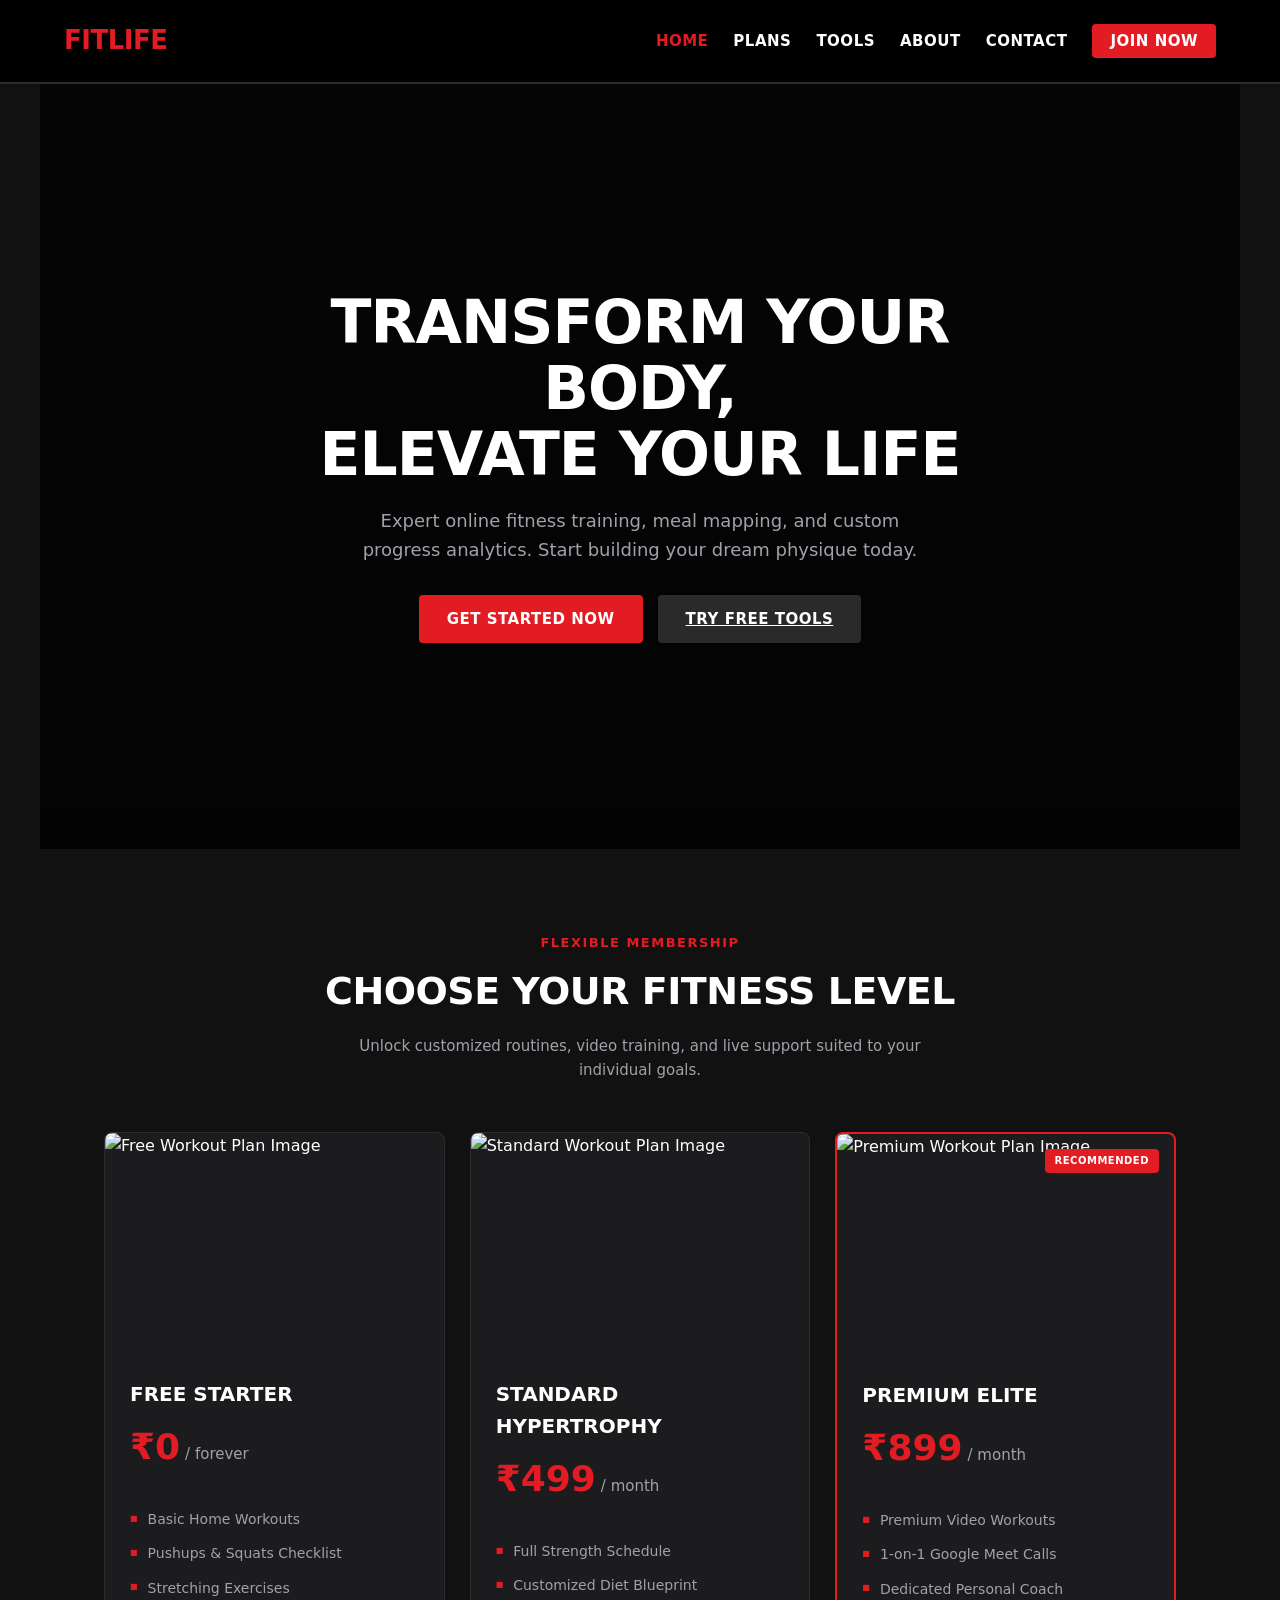
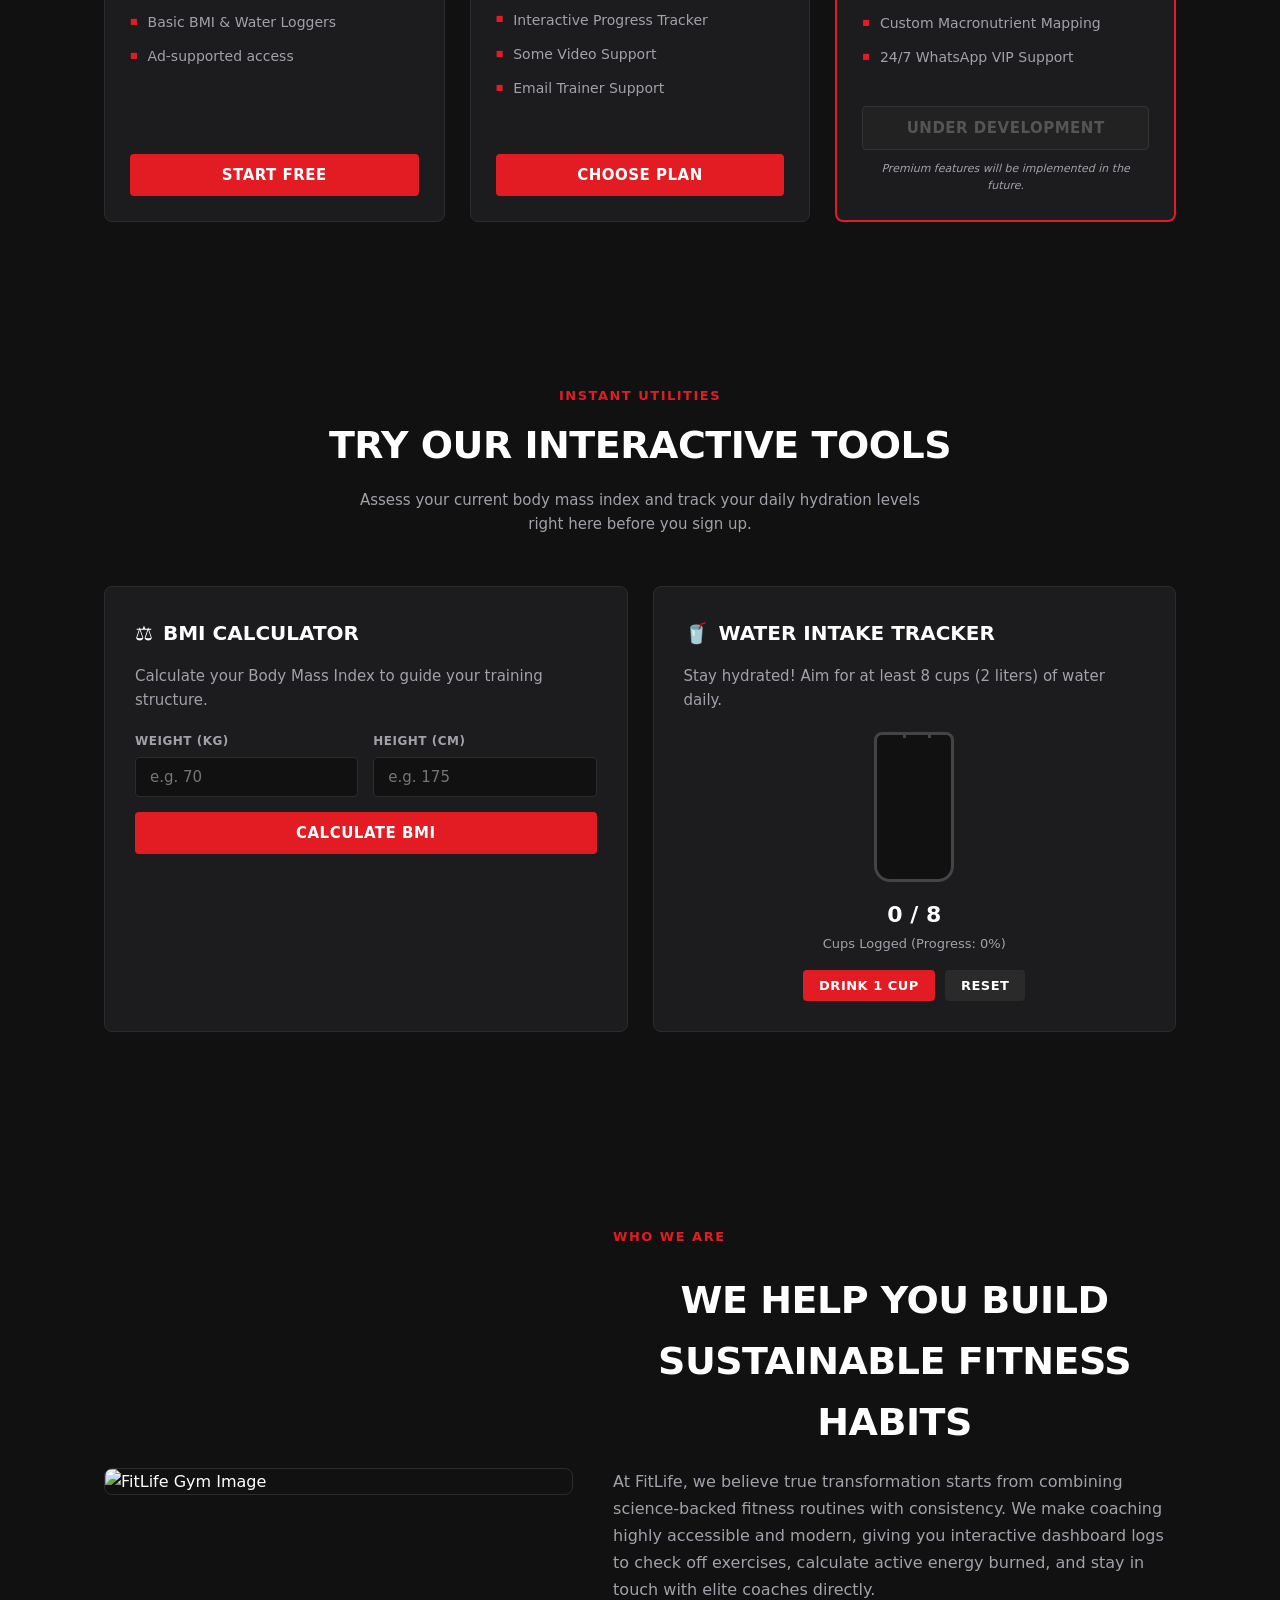
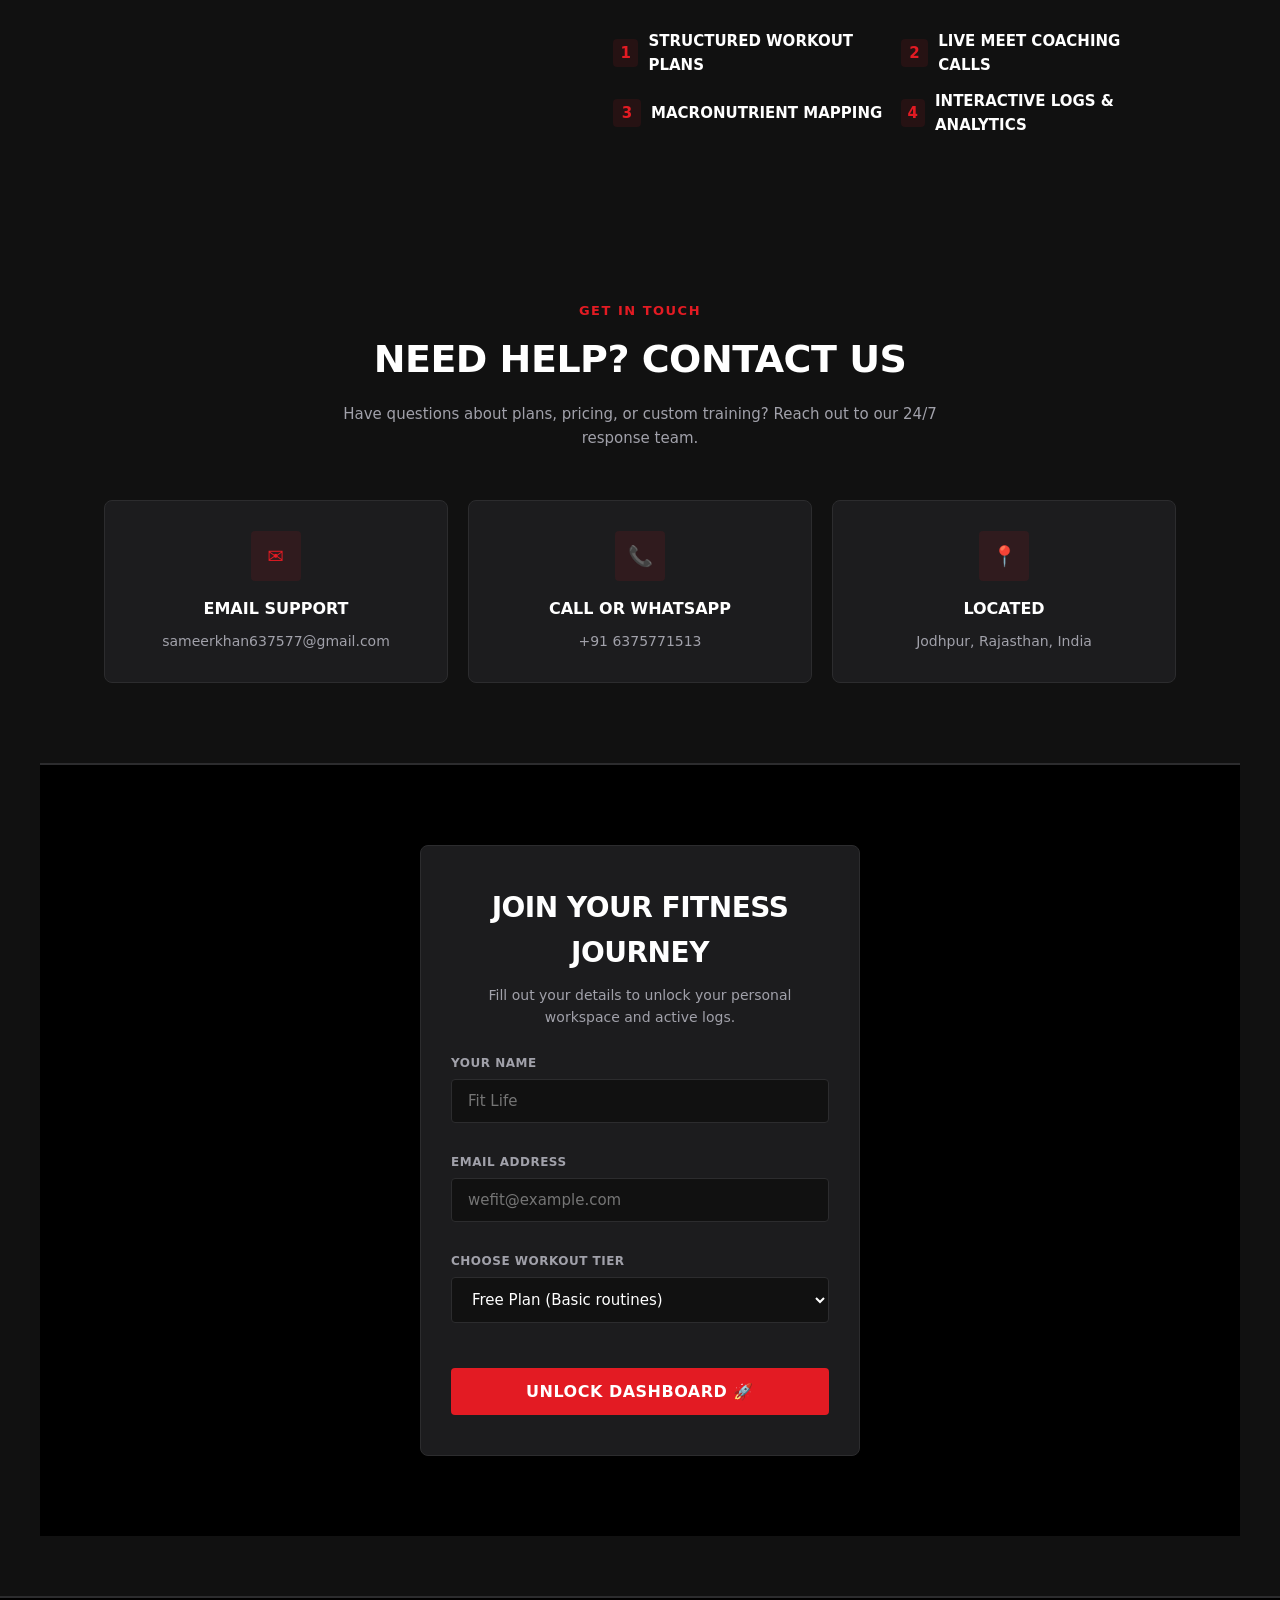
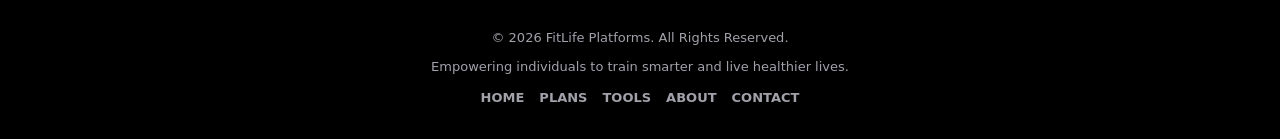
==== index.html @ 39bc78ad "Initial commit of FitLife fitness web app" ====
<!DOCTYPE html>
<html lang="en">
<head>
  <meta charset="UTF-8">
  <meta name="viewport" content="width=device-width, initial-scale=1.0">
  <title>FitLife | Premium Fitness Coaching & Dynamic Dashboard</title>
  <link rel="stylesheet" href="style.css">
</head>
<body>

  <!-- NAVBAR -->
  <nav>
    <div class="logo-area">
      <a href="#" onclick="showSection('home'); return false;" style="text-decoration: none;">
        <h2>FitLife</h2>
      </a>
    </div>
    
    <button class="menu-btn" aria-label="Toggle Navigation Menu">
      <span></span>
      <span></span>
      <span></span>
    </button>

    <ul>
      <li><a href="#home" onclick="showSection('home'); return false;" class="active">Home</a></li>
      <li><a href="#plans" onclick="showSection('plans'); return false;">Plans</a></li>
      <li><a href="#tools" onclick="showSection('tools'); return false;">Tools</a></li>
      <li><a href="#about" onclick="showSection('about'); return false;">About</a></li>
      <li><a href="#contact" onclick="showSection('contact'); return false;">Contact</a></li>
      <li><a href="#formSection" onclick="showSection('formSection'); return false;" class="nav-cta">Join Now</a></li>
    </ul>
  </nav>

  <!-- LANDING SECTIONS CONTAINER -->
  <!-- We wrap these sections in a class so we can easily hide/show them when entering the dashboard -->
  <div class="landing-section" id="home-wrapper">
    <!-- HERO SECTION -->
    <section class="hero" id="home">
      <div class="overlay">
        <h1>Transform Your Body,<br>Elevate Your Life</h1>
        <p>Expert online fitness training, meal mapping, and custom progress analytics. Start building your dream physique today.</p>
        <div style="display: flex; justify-content: center; gap: 15px; flex-wrap: wrap;">
          <button id="startBtn">Get Started Now</button>
          <a href="#tools" onclick="showSection('tools'); return false;" class="btn btn-secondary">Try Free Tools</a>
        </div>
      </div>
    </section>
  </div>

  <div class="landing-section" id="plans-wrapper">
    <!-- PLANS SECTION -->
    <section id="plans">
      <div class="section-header">
        <span class="section-tag">Flexible Membership</span>
        <h2>Choose Your Fitness Level</h2>
        <p class="section-desc">Unlock customized routines, video training, and live support suited to your individual goals.</p>
      </div>

      <div class="cards">
        <!-- FREE PLAN -->
        <div class="card">
          <div class="card-img-wrapper">
            <img src="https://images.unsplash.com/photo-1518611012118-696072aa579a?q=80&w=800&auto=format&fit=crop" alt="Free Workout Plan Image">
          </div>
          <div class="card-content">
            <h3>Free Starter</h3>
            <h1>₹0<span>/ forever</span></h1>
            <ul>
              <li>Basic Home Workouts</li>
              <li>Pushups & Squats Checklist</li>
              <li>Stretching Exercises</li>
              <li>Basic BMI & Water Loggers</li>
              <li>Ad-supported access</li>
            </ul>
            <button onclick="selectPlan('Free')">Start Free</button>
          </div>
        </div>

        <!-- STANDARD PLAN -->
        <div class="card">
          <div class="card-img-wrapper">
            <img src="https://images.unsplash.com/photo-1517838277536-f5f99be501cd?q=80&w=800&auto=format&fit=crop" alt="Standard Workout Plan Image">
          </div>
          <div class="card-content">
            <h3>Standard Hypertrophy</h3>
            <h1>₹499<span>/ month</span></h1>
            <ul>
              <li>Full Strength Schedule</li>
              <li>Customized Diet Blueprint</li>
              <li>Interactive Progress Tracker</li>
              <li>Some Video Support</li>
              <li>Email Trainer Support</li>
            </ul>
            <button onclick="selectPlan('Standard')">Choose Plan</button>
          </div>
        </div>

        <!-- PREMIUM PLAN (RECOMMENDED) -->
        <div class="card premium">
          <div class="card-img-wrapper">
            <img src="https://images.unsplash.com/photo-1517963879433-6ad2b056d712?q=80&w=800&auto=format&fit=crop" alt="Premium Workout Plan Image">
          </div>
          <div class="card-content">
            <h3>Premium Elite</h3>
            <h1>₹899<span>/ month</span></h1>
            <ul>
              <li>Premium Video Workouts</li>
              <li>1-on-1 Google Meet Calls</li>
              <li>Dedicated Personal Coach</li>
              <li>Custom Macronutrient Mapping</li>
              <li>24/7 WhatsApp VIP Support</li>
            </ul>
            <button disabled class="btn-disabled" style="background: #222; color: #666; border: 1px solid #333; cursor: not-allowed; text-transform: uppercase;">Under Development</button>
            <p style="color: var(--text-muted); font-size: 11px; margin-top: 10px; text-align: center; font-style: italic;">Premium features will be implemented in the future.</p>
          </div>
        </div>
      </div>
    </section>
  </div>

  <div class="landing-section" id="tools-wrapper">
    <!-- INTERACTIVE TOOLS SECTION -->
    <section id="tools">
      <div class="section-header">
        <span class="section-tag">Instant Utilities</span>
        <h2>Try Our Interactive Tools</h2>
        <p class="section-desc">Assess your current body mass index and track your daily hydration levels right here before you sign up.</p>
      </div>

      <div class="tools-grid">
        <!-- BMI Calculator -->
        <div class="tool-card">
          <h3><span>⚖️</span> BMI Calculator</h3>
          <p class="section-desc" style="text-align: left; margin: 0 0 20px;">Calculate your Body Mass Index to guide your training structure.</p>
          <div class="input-row">
            <div class="form-group">
              <label for="bmi-weight">Weight (kg)</label>
              <input type="number" id="bmi-weight" placeholder="e.g. 70" min="20" max="300">
            </div>
            <div class="form-group">
              <label for="bmi-height">Height (cm)</label>
              <input type="number" id="bmi-height" placeholder="e.g. 175" min="100" max="250">
            </div>
          </div>
          <button id="calculateBmiBtn" style="width: 100%;">Calculate BMI</button>

          <div class="bmi-result-wrapper" id="bmiResultWrapper">
            <div class="bmi-num" id="bmiNum">--</div>
            <div class="bmi-status" id="bmiStatus">Normal</div>
            <div class="bmi-meter">
              <div class="bmi-progress" id="bmiProgress"></div>
            </div>
            <div class="bmi-tips" id="bmiTips">Keep up the good work! Maintain a healthy lifestyle.</div>
          </div>
        </div>

        <!-- Water Hydration Tracker -->
        <div class="tool-card">
          <h3><span>🥤</span> Water Intake Tracker</h3>
          <p class="section-desc" style="text-align: left; margin: 0 0 20px;">Stay hydrated! Aim for at least 8 cups (2 liters) of water daily.</p>
          
          <div class="water-container">
            <div class="water-bottle-outline">
              <div class="water-level" id="waterLevel">
                <span class="water-bubble"></span>
                <span class="water-bubble"></span>
                <span class="water-bubble"></span>
              </div>
            </div>

            <div class="water-stats">
              <h4 id="waterCount">0 / 8</h4>
              <p>Cups Logged (Progress: <span id="waterProgressPercent">0%</span>)</p>
            </div>

            <div class="water-buttons">
              <button id="addWaterBtn" class="btn-water">Drink 1 Cup</button>
              <button id="resetWaterBtn" class="btn btn-secondary btn-water">Reset</button>
            </div>
          </div>
        </div>
      </div>
    </section>
  </div>

  <div class="landing-section" id="about-wrapper">
    <!-- ABOUT SECTION -->
    <section id="about">
      <div class="about-content">
        <div class="about-img">
          <img src="https://images.unsplash.com/photo-1571019613454-1cb2f99b2d8b?q=80&w=800&auto=format&fit=crop" alt="FitLife Gym Image">
        </div>
        <div class="about-text">
          <span class="section-tag">Who We Are</span>
          <h2>We Help You Build Sustainable Fitness Habits</h2>
          <p>At FitLife, we believe true transformation starts from combining science-backed fitness routines with consistency. We make coaching highly accessible and modern, giving you interactive dashboard logs to check off exercises, calculate active energy burned, and stay in touch with elite coaches directly.</p>
          
          <div class="features-list">
            <div class="feature-item"><span>1</span> Structured Workout Plans</div>
            <div class="feature-item"><span>2</span> Live Meet Coaching Calls</div>
            <div class="feature-item"><span>3</span> Macronutrient Mapping</div>
            <div class="feature-item"><span>4</span> Interactive Logs & Analytics</div>
          </div>
        </div>
      </div>
    </section>
  </div>

  <div class="landing-section" id="contact-wrapper">
    <!-- CONTACT SECTION -->
    <section id="contact">
      <div class="section-header">
        <span class="section-tag">Get in Touch</span>
        <h2>Need Help? Contact Us</h2>
        <p class="section-desc">Have questions about plans, pricing, or custom training? Reach out to our 24/7 response team.</p>
      </div>

      <div class="contact-grid">
        <div class="contact-card">
          <div class="contact-icon">✉️</div>
          <h4>Email Support</h4>
          <p>sameerkhan637577@gmail.com</p>
        </div>
        <div class="contact-card">
          <div class="contact-icon">📞</div>
          <h4>Call or WhatsApp</h4>
          <p>+91 6375771513</p>
        </div>
        <div class="contact-card">
          <div class="contact-icon">📍</div>
          <h4>Located</h4>
          <p>Jodhpur, Rajasthan, India</p>
        </div>
      </div>
    </section>
  </div>

  <!-- ONBOARDING FORM SECTION -->
  <section class="form-section" id="formSection">
    <div class="form-box">
      <h2>Join Your Fitness Journey</h2>
      <p>Fill out your details to unlock your personal workspace and active logs.</p>
      
      <form id="userForm">
        <div class="form-group" style="margin-bottom: 15px;">
          <label for="name">Your Name</label>
          <input type="text" id="name" placeholder="Fit Life" required>
        </div>

        <div class="form-group" style="margin-bottom: 15px;">
          <label for="email">Email Address</label>
          <input type="email" id="email" placeholder="wefit@example.com" required>
        </div>

        <div class="form-group" style="margin-bottom: 25px;">
          <label for="plan">Choose Workout Tier</label>
          <select id="plan">
            <option value="Free">Free Plan (Basic routines)</option>
            <option value="Standard">Standard Plan (Hypertrophy routines)</option>
            <option value="Premium" disabled>Premium Plan (Coming Soon)</option>
          </select>
        </div>

        <button type="submit">Unlock Dashboard 🚀</button>
      </form>
    </div>
  </section>

  <!-- PAYMENT SECTION (Hidden by default) -->
  <section class="payment-section" id="paymentSection" style="display: none;">
    <div class="payment-box">
      <h2>Complete Your Payment</h2>
      <p id="paymentPlanSummary" style="color: var(--text-muted); margin-bottom: 20px; font-weight: 700; text-transform: uppercase; text-align: center;">Standard Plan - ₹499</p>
      
      <!-- Payment Methods Tabs -->
      <div style="display: flex; gap: 10px; margin-bottom: 20px;">
        <button id="payUpiTab" class="btn active" style="flex: 1; font-size: 13px;" onclick="switchPaymentMethod('upi')">UPI ID</button>
        <button id="payQrTab" class="btn btn-secondary" style="flex: 1; font-size: 13px;" onclick="switchPaymentMethod('qr')">QR Code</button>
      </div>

      <!-- UPI Payment View -->
      <div id="paymentUpiView" style="background: #111; padding: 20px; border-radius: 4px; border: 1px solid var(--border-color); text-align: center; margin-bottom: 20px;">
        <p style="font-size: 11px; color: var(--text-muted); margin-bottom: 10px; text-transform: uppercase; font-weight: 700;">Copy UPI ID Below:</p>
        <div style="display: flex; gap: 10px; justify-content: center; align-items: center; background: #000; border: 1px solid var(--border-color); padding: 10px; border-radius: 4px; margin-bottom: 15px; flex-wrap: wrap;">
          <code id="upiIdText" style="font-family: monospace; font-size: 13px; color: var(--primary); font-weight: 700;">sameerkhan637577@okhdfcbank</code>
          <button onclick="copyUpiId()" id="copyUpiBtn" style="padding: 4px 10px; font-size: 11px; margin: 0;">Copy</button>
        </div>
        <p style="font-size: 12px; color: var(--text-muted);">Please make the payment of your selected plan amount to this UPI ID using any UPI App (GPay, PhonePe, Paytm).</p>
      </div>

      <!-- QR Payment View -->
      <div id="paymentQrView" style="display: none; background: #111; padding: 20px; border-radius: 4px; border: 1px solid var(--border-color); text-align: center; margin-bottom: 20px;">
        <div id="qrCodeContainer" style="background: white; padding: 15px; border-radius: 4px; display: inline-block; margin-bottom: 15px;">
          <!-- UPI QR Code uploaded by user -->
          <img src="qr_code.jpg" alt="UPI Payment QR Code" style="width: 180px; height: 180px; display: block; object-fit: contain; margin: 0 auto;">
        </div>
        <p style="font-size: 12px; color: var(--text-muted); margin-bottom: 5px;">Scan this QR using any UPI app (GPay, PhonePe, Paytm) to make the payment.</p>
      </div>

      <!-- Transaction Confirmation Form -->
      <form id="paymentConfirmForm">
        <div class="form-group" style="margin-bottom: 20px;">
          <label for="txnRefId">UPI Transaction Ref ID / UTR</label>
          <input type="text" id="txnRefId" placeholder="Enter 12-digit UPI UTR ID" pattern="[0-9]{12}" title="Please enter a valid 12-digit UPI Transaction Ref ID" required>
        </div>
        
        <button type="submit" style="width: 100%; margin-bottom: 10px;">Verify Payment & Unlock Dashboard</button>
        <button type="button" class="btn btn-secondary" style="width: 100%;" onclick="cancelPayment()">Cancel & Edit Details</button>
      </form>
    </div>
  </section>

  <!-- DASHBOARD SECTION -->
  <section class="dashboard" id="dashboard">
    <div class="dashboard-box">
      <!-- Profile Header -->
      <div class="dashboard-header">
        <div class="user-badge">
          <div class="user-avatar" id="userAvatar">U</div>
          <div class="user-info">
            <h3 id="dashName">Welcome!</h3>
            <p id="dashEmail">user@example.com</p>
          </div>
        </div>
        <div>
          <span class="plan-badge" id="dashPlanBadge">Free Plan</span>
          <button onclick="logoutDashboard();" class="btn btn-secondary" style="padding: 6px 16px; font-size: 13px; margin-left: 10px;">Exit Panel</button>
        </div>
      </div>

      <!-- Tabs Navigation -->
      <div class="dash-tabs">
        <button class="dash-tab active" id="my-plan-tab">My Workout Plan</button>
        <button class="dash-tab" id="calorie-tab">Calorie Estimator</button>
        <button class="dash-tab" id="logs-tab">Profile & Activity Logs</button>
      </div>

      <!-- Tab Content 1: Workout details -->
      <div class="dash-content-section active" id="my-plan-content">
        <div id="planDetails">
          <!-- Dynamically populated by JS -->
        </div>
      </div>

      <!-- Tab Content 2: Calorie calculator -->
      <div class="dash-content-section" id="calorie-content">
        <h3>Calorie Burned Estimator</h3>
        <p class="section-desc" style="text-align: left; margin: 0 0 20px;">Calculate estimated calories burned based on exercise intensity and duration.</p>
        
        <div class="calc-row">
          <div class="form-group">
            <label for="calc-type">Exercise Type</label>
            <select id="calc-type">
              <option value="hiit">HIIT (High-Intensity Interval Training)</option>
              <option value="cardio-run">Running (Moderate pace)</option>
              <option value="cardio-cycle">Cycling (Vigorous pace)</option>
              <option value="strength">Weight Lifting (Heavy hypertrophy)</option>
              <option value="yoga">Yoga Flow (Power vinyasa)</option>
            </select>
          </div>
          <div class="form-group">
            <label for="calc-duration">Duration (Minutes)</label>
            <input type="number" id="calc-duration" placeholder="e.g. 45" min="1" max="300">
          </div>
        </div>
        <button id="calculateBurnBtn" style="margin-bottom: 25px;">Estimate Calorie Burn</button>

        <div class="calorie-result" id="burnResult" style="display: none;">
          <div class="calorie-number" id="caloriesBurnedText">0</div>
          <p style="font-weight: 600; font-size: 18px; color: var(--primary);">Kcal Burned</p>
          <p class="section-desc" style="margin-top: 5px; font-size: 13px;">Burn estimations are calculated using MET benchmarks and average weight coefficients.</p>
        </div>
      </div>

      <!-- Tab Content 3: Stats logs -->
      <div class="dash-content-section" id="logs-content">
        <h3>My Personal Activity Logs</h3>
        <p class="section-desc" style="text-align: left; margin: 0 0 20px;">Review your synced biological and hydration logs recorded during this session.</p>

        <div class="stats-summary">
          <div class="stat-box">
            <span class="stat-title">Last Calculated BMI</span>
            <span class="stat-value" id="logBmi">Not Calculated</span>
          </div>
          <div class="stat-box">
            <span class="stat-title">Daily Hydration Log</span>
            <span class="stat-value" id="logWater">0 / 8 Cups</span>
          </div>
          <div class="stat-box">
            <span class="stat-title">Daily Routine Tracker</span>
            <span class="stat-value" id="logExercises">0 / 4 Completed</span>
          </div>
          <div class="stat-box" id="logPaymentBox" style="display: none;">
            <span class="stat-title">Payment Info</span>
            <span class="stat-value" id="logPayment">N/A</span>
          </div>
        </div>
      </div>

    </div>
  </section>

  <!-- FOOTER -->
  <footer>
    <p>&copy; 2026 FitLife Platforms. All Rights Reserved.</p>
    <p>Empowering individuals to train smarter and live healthier lives.</p>
    <div class="footer-links">
      <a href="#home" onclick="showSection('home'); return false;">Home</a>
      <a href="#plans" onclick="showSection('plans'); return false;">Plans</a>
      <a href="#tools" onclick="showSection('tools'); return false;">Tools</a>
      <a href="#about" onclick="showSection('about'); return false;">About</a>
      <a href="#contact" onclick="showSection('contact'); return false;">Contact</a>
    </div>
  </footer>

  <script src="app.js"></script>
</body>
</html>
---- style.css ----
/* FitLife - Classic Red & Black Gym Brand Theme */

:root {
  --bg-primary: #111111;       /* Classic charcoal body background */
  --bg-secondary: #000000;     /* Pure black for navbar/footer */
  --bg-card: #1c1c1e;          /* Slightly lighter gray for cards */
  --primary: #e31b23;          /* High-performance Gym Red */
  --primary-hover: #b31017;    /* Dark red hover state */
  --text-main: #ffffff;        /* High-contrast white text */
  --text-muted: #a1a1aa;       /* Muted zinc gray */
  --border-color: #2c2c2e;     /* Subtle border line */
  --font-heading: system-ui, -apple-system, BlinkMacSystemFont, "Segoe UI", Roboto, Arial, sans-serif;
  --font-body: system-ui, -apple-system, BlinkMacSystemFont, "Segoe UI", Roboto, Arial, sans-serif;
  --transition: all 0.25s ease;
}

* {
  margin: 0;
  padding: 0;
  box-sizing: border-box;
  font-family: var(--font-body);
}

html {
  scroll-behavior: smooth;
}

body {
  background-color: var(--bg-primary);
  color: var(--text-main);
  overflow-x: hidden;
  line-height: 1.6;
}

/* NAVBAR */
nav {
  display: flex;
  justify-content: space-between;
  align-items: center;
  padding: 20px 5%;
  background: var(--bg-secondary);
  border-bottom: 2px solid var(--border-color);
  position: sticky;
  top: 0;
  z-index: 1000;
  transition: var(--transition);
}

nav.scrolled {
  padding: 15px 5%;
}

nav .logo-area {
  display: flex;
  align-items: center;
}

nav .logo-area h2 {
  font-family: var(--font-heading);
  font-size: 26px;
  font-weight: 800;
  text-transform: uppercase;
  letter-spacing: -0.5px;
  color: var(--primary);
}

nav ul {
  display: flex;
  list-style: none;
  gap: 25px;
  align-items: center;
}

nav ul li a {
  color: var(--text-main);
  text-decoration: none;
  font-size: 15px;
  font-weight: 700;
  text-transform: uppercase;
  letter-spacing: 0.5px;
  transition: var(--transition);
}

nav ul li a:hover,
nav ul li a.active {
  color: var(--primary);
}

.nav-cta {
  background: var(--primary);
  color: var(--text-main) !important;
  padding: 8px 18px !important;
  border-radius: 4px;
}

.nav-cta:hover {
  background: var(--primary-hover);
}

/* HERO SECTION */
.hero {
  position: relative;
  min-height: 85vh;
  display: flex;
  justify-content: center;
  align-items: center;
  text-align: center;
  padding: 60px 20px;
  background: linear-gradient(rgba(0, 0, 0, 0.7), rgba(0, 0, 0, 0.8)),
              url('https://images.unsplash.com/photo-1517836357463-d25dfeac3438?q=80&w=1600&auto=format&fit=crop') no-repeat center center/cover;
}

.overlay {
  max-width: 800px;
  padding: 20px;
}

.hero h1 {
  font-family: var(--font-heading);
  font-size: 60px;
  font-weight: 900;
  line-height: 1.1;
  margin-bottom: 20px;
  text-transform: uppercase;
  letter-spacing: -1px;
}

.hero p {
  margin-bottom: 30px;
  font-size: 18px;
  color: var(--text-muted);
  max-width: 600px;
  margin-left: auto;
  margin-right: auto;
}

/* BUTTONS */
button, .btn {
  display: inline-flex;
  align-items: center;
  justify-content: center;
  gap: 8px;
  padding: 12px 28px;
  border: none;
  border-radius: 4px;
  background: var(--primary);
  color: var(--text-main);
  cursor: pointer;
  font-size: 15px;
  font-weight: 700;
  text-transform: uppercase;
  letter-spacing: 0.5px;
  transition: var(--transition);
}

button:hover, .btn:hover {
  background: var(--primary-hover);
}

.btn-secondary {
  background: #2a2a2a;
  color: var(--text-main);
}

.btn-secondary:hover {
  background: #3a3a3a;
}

/* SECTIONS COMMON */
section {
  padding: 80px 5%;
  max-width: 1200px;
  margin: 0 auto;
}

.section-header {
  text-align: center;
  margin-bottom: 50px;
}

.section-tag {
  color: var(--primary);
  text-transform: uppercase;
  font-weight: 800;
  font-size: 13px;
  letter-spacing: 1.5px;
  margin-bottom: 8px;
  display: inline-block;
}

h2 {
  font-family: var(--font-heading);
  text-align: center;
  font-size: 38px;
  font-weight: 900;
  text-transform: uppercase;
  letter-spacing: -0.5px;
  color: var(--text-main);
}

.section-desc {
  color: var(--text-muted);
  max-width: 600px;
  margin: 12px auto 0;
  font-size: 15px;
}

/* CARDS / PLANS */
.cards {
  display: grid;
  grid-template-columns: repeat(auto-fit, minmax(320px, 1fr));
  gap: 25px;
  align-items: stretch;
  margin-top: 35px;
}

.card {
  background: var(--bg-card);
  border: 1px solid var(--border-color);
  border-radius: 8px;
  overflow: hidden;
  transition: var(--transition);
  display: flex;
  flex-direction: column;
  position: relative;
}

.card:hover {
  border-color: var(--primary);
  transform: translateY(-5px);
}

.card-img-wrapper {
  position: relative;
  height: 220px;
}

.card-img-wrapper::after {
  content: '';
  position: absolute;
  bottom: 0;
  left: 0;
  width: 100%;
  height: 40%;
  background: linear-gradient(to top, var(--bg-card), transparent);
}

.card img {
  width: 100%;
  height: 100%;
  object-fit: cover;
}

.card-content {
  padding: 25px;
  display: flex;
  flex-direction: column;
  flex-grow: 1;
}

.card-content h3 {
  font-family: var(--font-heading);
  font-size: 20px;
  font-weight: 800;
  text-transform: uppercase;
  margin-bottom: 8px;
}

.card-content h1 {
  font-family: var(--font-heading);
  font-size: 36px;
  font-weight: 900;
  color: var(--primary);
  margin-bottom: 20px;
  display: flex;
  align-items: baseline;
}

.card-content h1 span {
  font-size: 15px;
  font-weight: 500;
  color: var(--text-muted);
  margin-left: 5px;
}

.card-content ul {
  list-style: none;
  margin-bottom: 25px;
  flex-grow: 1;
}

.card-content ul li {
  margin: 12px 0;
  color: var(--text-muted);
  font-size: 14px;
  display: flex;
  align-items: center;
  gap: 10px;
}

.card-content ul li::before {
  content: "■";
  color: var(--primary);
  font-size: 8px;
}

.card.premium {
  border: 2px solid var(--primary);
}

.card.premium::before {
  content: 'RECOMMENDED';
  position: absolute;
  top: 15px;
  right: 15px;
  background: var(--primary);
  color: var(--text-main);
  padding: 4px 10px;
  border-radius: 4px;
  font-size: 10px;
  font-weight: 800;
  letter-spacing: 0.5px;
  z-index: 10;
}

.card button {
  width: 100%;
  margin-top: auto;
}

/* INTERACTIVE TOOLS SECTION */
.tools-grid {
  display: grid;
  grid-template-columns: repeat(auto-fit, minmax(360px, 1fr));
  gap: 25px;
  margin-top: 35px;
}

@media (max-width: 480px) {
  .tools-grid {
    grid-template-columns: 1fr;
  }
}

.tool-card {
  background: var(--bg-card);
  border: 1px solid var(--border-color);
  border-radius: 8px;
  padding: 30px;
  transition: var(--transition);
}

.tool-card:hover {
  border-color: #444;
}

.tool-card h3 {
  font-family: var(--font-heading);
  font-size: 20px;
  font-weight: 800;
  text-transform: uppercase;
  margin-bottom: 15px;
  color: var(--text-main);
  display: flex;
  align-items: center;
  gap: 10px;
}

/* BMI Calculator UI */
.input-row {
  display: grid;
  grid-template-columns: 1fr 1fr;
  gap: 15px;
  margin-bottom: 15px;
}

.form-group {
  display: flex;
  flex-direction: column;
  gap: 6px;
}

.form-group label {
  font-size: 12px;
  font-weight: 700;
  color: var(--text-muted);
  text-transform: uppercase;
  letter-spacing: 0.5px;
}

.tool-card input, 
.tool-card select {
  width: 100%;
  padding: 10px 14px;
  background: #111;
  border: 1px solid var(--border-color);
  border-radius: 4px;
  color: var(--text-main);
  font-size: 15px;
  outline: none;
}

.tool-card input:focus, 
.tool-card select:focus {
  border-color: var(--primary);
}

.bmi-result-wrapper {
  margin-top: 20px;
  padding: 15px;
  background: #111;
  border-radius: 4px;
  border: 1px solid var(--border-color);
  display: none;
}

.bmi-num {
  font-size: 32px;
  font-weight: 800;
  font-family: var(--font-heading);
  color: var(--primary);
  text-align: center;
}

.bmi-status {
  text-align: center;
  font-weight: 700;
  font-size: 16px;
  margin: 5px 0 10px;
  text-transform: uppercase;
}

.bmi-status.underweight { color: #38bdf8; }
.bmi-status.normal { color: #4ade80; }
.bmi-status.overweight { color: #facc15; }
.bmi-status.obese { color: #f87171; }

.bmi-meter {
  height: 6px;
  background: #2a2a2a;
  border-radius: 3px;
  position: relative;
  overflow: hidden;
  margin: 12px 0;
}

.bmi-progress {
  height: 100%;
  width: 0%;
  background: var(--primary);
  border-radius: 3px;
  transition: width 0.6s ease;
}

.bmi-tips {
  font-size: 13px;
  color: var(--text-muted);
  text-align: center;
}

/* Water Intake UI */
.water-container {
  display: flex;
  flex-direction: column;
  align-items: center;
  gap: 15px;
  margin-top: 15px;
}

.water-bottle-outline {
  width: 80px;
  height: 150px;
  border: 3px solid #444;
  border-radius: 8px 8px 16px 16px;
  position: relative;
  overflow: hidden;
  background: #111;
}

.water-bottle-outline::before {
  content: '';
  position: absolute;
  top: -10px;
  left: 26px;
  width: 22px;
  height: 10px;
  border: 3px solid #444;
  border-bottom: none;
  border-radius: 3px 3px 0 0;
}

.water-level {
  position: absolute;
  bottom: 0;
  left: 0;
  width: 100%;
  height: 0%;
  background: #0284c7; /* Solid sport blue */
  transition: height 0.4s ease;
}

.water-stats {
  text-align: center;
}

.water-stats h4 {
  font-size: 22px;
  font-weight: 800;
  margin-bottom: 2px;
}

.water-stats p {
  color: var(--text-muted);
  font-size: 13px;
}

.water-buttons {
  display: flex;
  gap: 10px;
}

.btn-water {
  padding: 8px 16px;
  font-size: 13px;
}

/* ABOUT SECTION */
.about-content {
  display: grid;
  grid-template-columns: 1fr 1.2fr;
  gap: 40px;
  align-items: center;
  margin-top: 35px;
}

@media (max-width: 768px) {
  .about-content {
    grid-template-columns: 1fr;
  }
}

.about-img {
  border-radius: 8px;
  overflow: hidden;
  border: 1px solid var(--border-color);
}

.about-img img {
  width: 100%;
  height: 100%;
  object-fit: cover;
  display: block;
}

.about-text {
  display: flex;
  flex-direction: column;
  gap: 15px;
}

.about-text p {
  color: var(--text-muted);
  font-size: 16px;
  line-height: 1.7;
}

.features-list {
  display: grid;
  grid-template-columns: 1fr 1fr;
  gap: 12px;
  margin-top: 10px;
}

.feature-item {
  display: flex;
  align-items: center;
  gap: 10px;
  font-size: 15px;
  font-weight: 700;
  text-transform: uppercase;
}

.feature-item span {
  display: flex;
  align-items: center;
  justify-content: center;
  background: rgba(227, 27, 35, 0.1);
  color: var(--primary);
  width: 28px;
  height: 28px;
  border-radius: 4px;
  font-weight: 800;
}

/* FORM / ONBOARDING */
.form-section {
  display: flex;
  justify-content: center;
  align-items: center;
  background: var(--bg-secondary);
  padding: 80px 20px;
  border-top: 2px solid var(--border-color);
}

.form-box {
  width: 100%;
  max-width: 440px;
  background: var(--bg-card);
  border: 1px solid var(--border-color);
  padding: 40px 30px;
  border-radius: 8px;
}

.form-box h2 {
  font-size: 28px;
  margin-bottom: 8px;
}

.form-box p {
  text-align: center;
  color: var(--text-muted);
  margin-bottom: 25px;
  font-size: 14px;
}

.form-box input,
.form-box select {
  width: 100%;
  padding: 12px 16px;
  margin-bottom: 15px;
  background: #111;
  border: 1px solid var(--border-color);
  border-radius: 4px;
  color: var(--text-main);
  font-size: 15px;
  outline: none;
}

.form-box input:focus,
.form-box select:focus {
  border-color: var(--primary);
}

.form-box button {
  width: 100%;
  padding: 14px;
  font-size: 16px;
  margin-top: 5px;
}

/* DASHBOARD */
.dashboard {
  background: var(--bg-primary);
  border-top: 2px solid var(--border-color);
  display: none;
  padding: 60px 5%;
}

.dashboard-box {
  max-width: 850px;
  margin: auto;
  background: var(--bg-card);
  border: 1px solid var(--border-color);
  padding: 35px;
  border-radius: 8px;
}

.dashboard-header {
  display: flex;
  justify-content: space-between;
  align-items: center;
  border-bottom: 1px solid var(--border-color);
  padding-bottom: 20px;
  margin-bottom: 25px;
  flex-wrap: wrap;
  gap: 15px;
}

.user-badge {
  display: flex;
  align-items: center;
  gap: 12px;
}

.user-avatar {
  width: 50px;
  height: 50px;
  background: var(--primary);
  border-radius: 4px;
  display: flex;
  align-items: center;
  justify-content: center;
  color: var(--text-main);
  font-size: 22px;
  font-weight: 800;
}

.user-info h3 {
  font-family: var(--font-heading);
  font-size: 18px;
  text-transform: uppercase;
}

.user-info p {
  color: var(--text-muted);
  font-size: 13px;
}

.plan-badge {
  padding: 4px 12px;
  border-radius: 4px;
  font-size: 12px;
  font-weight: 800;
  text-transform: uppercase;
  background: rgba(227, 27, 35, 0.1);
  color: var(--primary);
  border: 1px solid var(--primary);
}

/* Dashboard Tabs */
.dash-tabs {
  display: flex;
  gap: 5px;
  margin-bottom: 20px;
  border-bottom: 1px solid var(--border-color);
  padding-bottom: 10px;
  overflow-x: auto;
}

.dash-tab {
  background: transparent;
  color: var(--text-muted);
  border: none;
  box-shadow: none;
  font-size: 14px;
  padding: 8px 16px;
  border-radius: 4px;
  font-weight: 700;
  text-transform: uppercase;
  letter-spacing: 0.5px;
}

.dash-tab.active {
  background: var(--primary);
  color: var(--text-main);
}

.dash-tab:hover {
  transform: none;
  color: var(--text-main);
  box-shadow: none;
}

.dash-content-section {
  display: none;
}

.dash-content-section.active {
  display: block;
}

/* Tab 1: Workout details */
#planDetails h3 {
  font-family: var(--font-heading);
  font-size: 20px;
  text-transform: uppercase;
  margin-bottom: 15px;
}

.workout-progress-wrapper {
  margin-bottom: 20px;
}

.progress-label {
  display: flex;
  justify-content: space-between;
  font-size: 13px;
  margin-bottom: 6px;
  font-weight: 700;
  text-transform: uppercase;
}

.progress-bar-bg {
  height: 6px;
  background: #2a2a2a;
  border-radius: 3px;
  overflow: hidden;
}

.progress-bar-fill {
  height: 100%;
  width: 0%;
  background: var(--primary);
  transition: width 0.3s ease;
}

.exercise-list {
  display: flex;
  flex-direction: column;
  gap: 10px;
}

.exercise-item {
  display: flex;
  align-items: center;
  gap: 12px;
  background: #111;
  border: 1px solid var(--border-color);
  padding: 12px 16px;
  border-radius: 4px;
  cursor: pointer;
  transition: var(--transition);
}

.exercise-item:hover {
  border-color: var(--primary);
}

.exercise-item input[type="checkbox"] {
  width: 18px;
  height: 18px;
  border-radius: 2px;
  border: 2px solid #444;
  appearance: none;
  outline: none;
  cursor: pointer;
  position: relative;
  background: #111;
}

.exercise-item input[type="checkbox"]:checked {
  background: var(--primary);
  border-color: var(--primary);
}

.exercise-item input[type="checkbox"]:checked::after {
  content: '✓';
  position: absolute;
  top: 50%;
  left: 50%;
  transform: translate(-50%, -50%);
  color: var(--text-main);
  font-size: 11px;
  font-weight: 900;
}

.exercise-item.completed {
  opacity: 0.5;
}

.exercise-item.completed .exercise-title {
  text-decoration: line-through;
  color: var(--text-muted);
}

.exercise-info {
  display: flex;
  flex-direction: column;
}

.exercise-title {
  font-weight: 700;
  font-size: 15px;
}

.exercise-meta {
  font-size: 12px;
  color: var(--text-muted);
}

/* Video customization */
.video-wrapper {
  margin: 20px 0;
  border-radius: 6px;
  overflow: hidden;
  border: 1px solid var(--border-color);
}

video {
  width: 100%;
  display: block;
}

/* Tab 2: Calorie Burner */
.calc-row {
  display: grid;
  grid-template-columns: 1fr 1fr;
  gap: 15px;
  margin-bottom: 20px;
}

@media (max-width: 480px) {
  .calc-row {
    grid-template-columns: 1fr;
  }
}

.calorie-result {
  background: #111;
  border: 1px solid var(--border-color);
  padding: 20px;
  border-radius: 4px;
  text-align: center;
}

.calorie-number {
  font-size: 42px;
  font-weight: 900;
  font-family: var(--font-heading);
  color: var(--primary);
  line-height: 1;
  margin-bottom: 5px;
}

/* Tab 3: Logs */
.stats-summary {
  display: grid;
  grid-template-columns: repeat(auto-fit, minmax(200px, 1fr));
  gap: 15px;
}

.stat-box {
  background: #111;
  border: 1px solid var(--border-color);
  padding: 18px;
  border-radius: 4px;
  display: flex;
  flex-direction: column;
  gap: 3px;
}

.stat-title {
  font-size: 11px;
  font-weight: 700;
  color: var(--text-muted);
  text-transform: uppercase;
  letter-spacing: 0.5px;
}

.stat-value {
  font-size: 24px;
  font-weight: 900;
  font-family: var(--font-heading);
  color: var(--primary);
}

/* CONTACT SECTION */
.contact-grid {
  display: grid;
  grid-template-columns: repeat(auto-fit, minmax(240px, 1fr));
  gap: 20px;
  margin-top: 35px;
}

.contact-card {
  background: var(--bg-card);
  border: 1px solid var(--border-color);
  padding: 30px 20px;
  border-radius: 8px;
  text-align: center;
  transition: var(--transition);
}

.contact-card:hover {
  border-color: var(--primary);
}

.contact-icon {
  width: 50px;
  height: 50px;
  background: rgba(227, 27, 35, 0.1);
  border-radius: 4px;
  display: flex;
  align-items: center;
  justify-content: center;
  color: var(--primary);
  font-size: 20px;
  margin: 0 auto 15px;
}

.contact-card h4 {
  font-family: var(--font-heading);
  font-size: 16px;
  font-weight: 800;
  text-transform: uppercase;
  margin-bottom: 8px;
}

.contact-card p {
  color: var(--text-muted);
  font-size: 14px;
}

/* FOOTER */
footer {
  background: var(--bg-secondary);
  border-top: 2px solid var(--border-color);
  text-align: center;
  padding: 30px 20px;
  margin-top: 60px;
  color: var(--text-muted);
  font-size: 13px;
}

footer p {
  margin-bottom: 8px;
}

footer .footer-links {
  display: flex;
  justify-content: center;
  gap: 15px;
  margin-top: 10px;
}

footer .footer-links a {
  color: var(--text-muted);
  text-decoration: none;
  font-size: 13px;
  text-transform: uppercase;
  font-weight: 700;
  transition: var(--transition);
}

footer .footer-links a:hover {
  color: var(--primary);
}

/* RESPONSIVE NAV FOR MOBILE */
.menu-btn {
  display: none;
  cursor: pointer;
  background: none;
  border: none;
  box-shadow: none;
  padding: 0;
}

.menu-btn span {
  display: block;
  width: 25px;
  height: 3px;
  background: var(--text-main);
  margin: 5px 0;
  transition: 0.4s;
}

@media (max-width: 768px) {
  .menu-btn {
    display: block;
  }

  nav ul {
    position: fixed;
    top: 75px;
    left: -100%;
    width: 100%;
    height: calc(100vh - 75px);
    background: var(--bg-secondary);
    flex-direction: column;
    padding: 40px 0;
    gap: 25px;
    transition: 0.4s ease;
    border-bottom: 2px solid var(--border-color);
  }

  nav ul.active {
    left: 0;
  }

  nav ul li a {
    font-size: 18px;
  }
}

/* STANDARD PLAN EXTENSIONS & EXTRA UI */
.schedule-tabs {
  display: flex;
  gap: 10px;
  margin-bottom: 20px;
  flex-wrap: wrap;
}

.schedule-tab-btn {
  background: #2a2a2a;
  color: var(--text-main);
  border: 1px solid var(--border-color);
  padding: 6px 14px;
  font-size: 12px;
  cursor: pointer;
  font-weight: 700;
  text-transform: uppercase;
  border-radius: 4px;
  transition: var(--transition);
}

.schedule-tab-btn.active {
  background: var(--primary);
  color: var(--text-main);
  border-color: var(--primary);
}

.video-grid {
  display: grid;
  grid-template-columns: repeat(auto-fit, minmax(240px, 1fr));
  gap: 15px;
  margin-top: 15px;
}

.video-card {
  background: #111;
  border: 1px solid var(--border-color);
  padding: 15px;
  border-radius: 6px;
  display: flex;
  flex-direction: column;
  justify-content: space-between;
  height: 100%;
}

.video-card h4 {
  font-size: 14px;
  font-weight: 800;
  margin-bottom: 5px;
  text-transform: uppercase;
  color: var(--primary);
}

.video-card p {
  font-size: 12px;
  color: var(--text-muted);
  margin-bottom: 15px;
  flex-grow: 1;
}

.video-link-btn {
  display: inline-flex;
  align-items: center;
  justify-content: center;
  gap: 5px;
  padding: 8px 12px;
  font-size: 11px;
  background: var(--primary);
  color: var(--text-main);
  text-decoration: none;
  font-weight: 700;
  border-radius: 4px;
  text-transform: uppercase;
  text-align: center;
  transition: var(--transition);
}

.video-link-btn:hover {
  background: var(--primary-hover);
}

.diet-selector-wrapper {
  margin-bottom: 20px;
  display: flex;
  align-items: center;
  gap: 15px;
  flex-wrap: wrap;
}

.diet-meal-card {
  background: #111;
  border-left: 3px solid var(--primary);
  padding: 12px 15px;
  margin-bottom: 10px;
  border-radius: 0 4px 4px 0;
}

.diet-meal-card h5 {
  font-size: 13px;
  font-weight: 800;
  text-transform: uppercase;
  color: var(--primary);
}

.diet-meal-card p {
  font-size: 13px;
  color: var(--text-main);
  margin: 4px 0 0;
}

.weight-tracker-wrapper {
  display: grid;
  grid-template-columns: 1fr 1.5fr;
  gap: 20px;
  margin-top: 15px;
}

@media (max-width: 600px) {
  .weight-tracker-wrapper {
    grid-template-columns: 1fr;
  }
}

.weight-log-table-wrapper {
  background: #111;
  border: 1px solid var(--border-color);
  border-radius: 4px;
  padding: 15px;
  max-height: 250px;
  overflow-y: auto;
}

.weight-log-table {
  width: 100%;
  border-collapse: collapse;
  font-size: 13px;
}

.weight-log-table th, .weight-log-table td {
  padding: 8px 10px;
  text-align: left;
  border-bottom: 1px solid var(--border-color);
}

.weight-log-table th {
  font-weight: 700;
  color: var(--text-muted);
  text-transform: uppercase;
}

.trainer-support-box {
  background: #111;
  border: 1px solid var(--border-color);
  padding: 20px;
  border-radius: 6px;
  margin-top: 15px;
}

.trainer-support-box textarea {
  width: 100%;
  height: 80px;
  background: #000;
  border: 1px solid var(--border-color);
  border-radius: 4px;
  color: var(--text-main);
  padding: 10px;
  font-size: 14px;
  resize: none;
  outline: none;
  margin-bottom: 12px;
}

.trainer-support-box textarea:focus {
  border-color: var(--primary);
}

/* PAYMENT SECTION */
.payment-section {
  display: flex;
  justify-content: center;
  align-items: center;
  background: var(--bg-secondary);
  padding: 80px 20px;
  border-top: 2px solid var(--border-color);
}

.payment-box {
  width: 100%;
  max-width: 440px;
  background: var(--bg-card);
  border: 1px solid var(--border-color);
  padding: 40px 30px;
  border-radius: 8px;
}

.payment-box h2 {
  font-size: 24px;
  font-weight: 900;
  text-transform: uppercase;
  margin-bottom: 10px;
  text-align: center;
  color: var(--text-main);
  letter-spacing: -0.5px;
}

.payment-box p {
  text-align: center;
  margin-bottom: 15px;
}

.payment-box input {
  width: 100%;
  padding: 12px 16px;
  background: #111;
  border: 1px solid var(--border-color);
  border-radius: 4px;
  color: var(--text-main);
  font-size: 15px;
  outline: none;
  transition: var(--transition);
}

.payment-box input:focus {
  border-color: var(--primary);
}

/* Disabled Button for Premium Card */
.btn-disabled {
  background: #222 !important;
  color: #555 !important;
  border: 1px solid #333 !important;
  cursor: not-allowed !important;
  box-shadow: none !important;
  pointer-events: none;
}
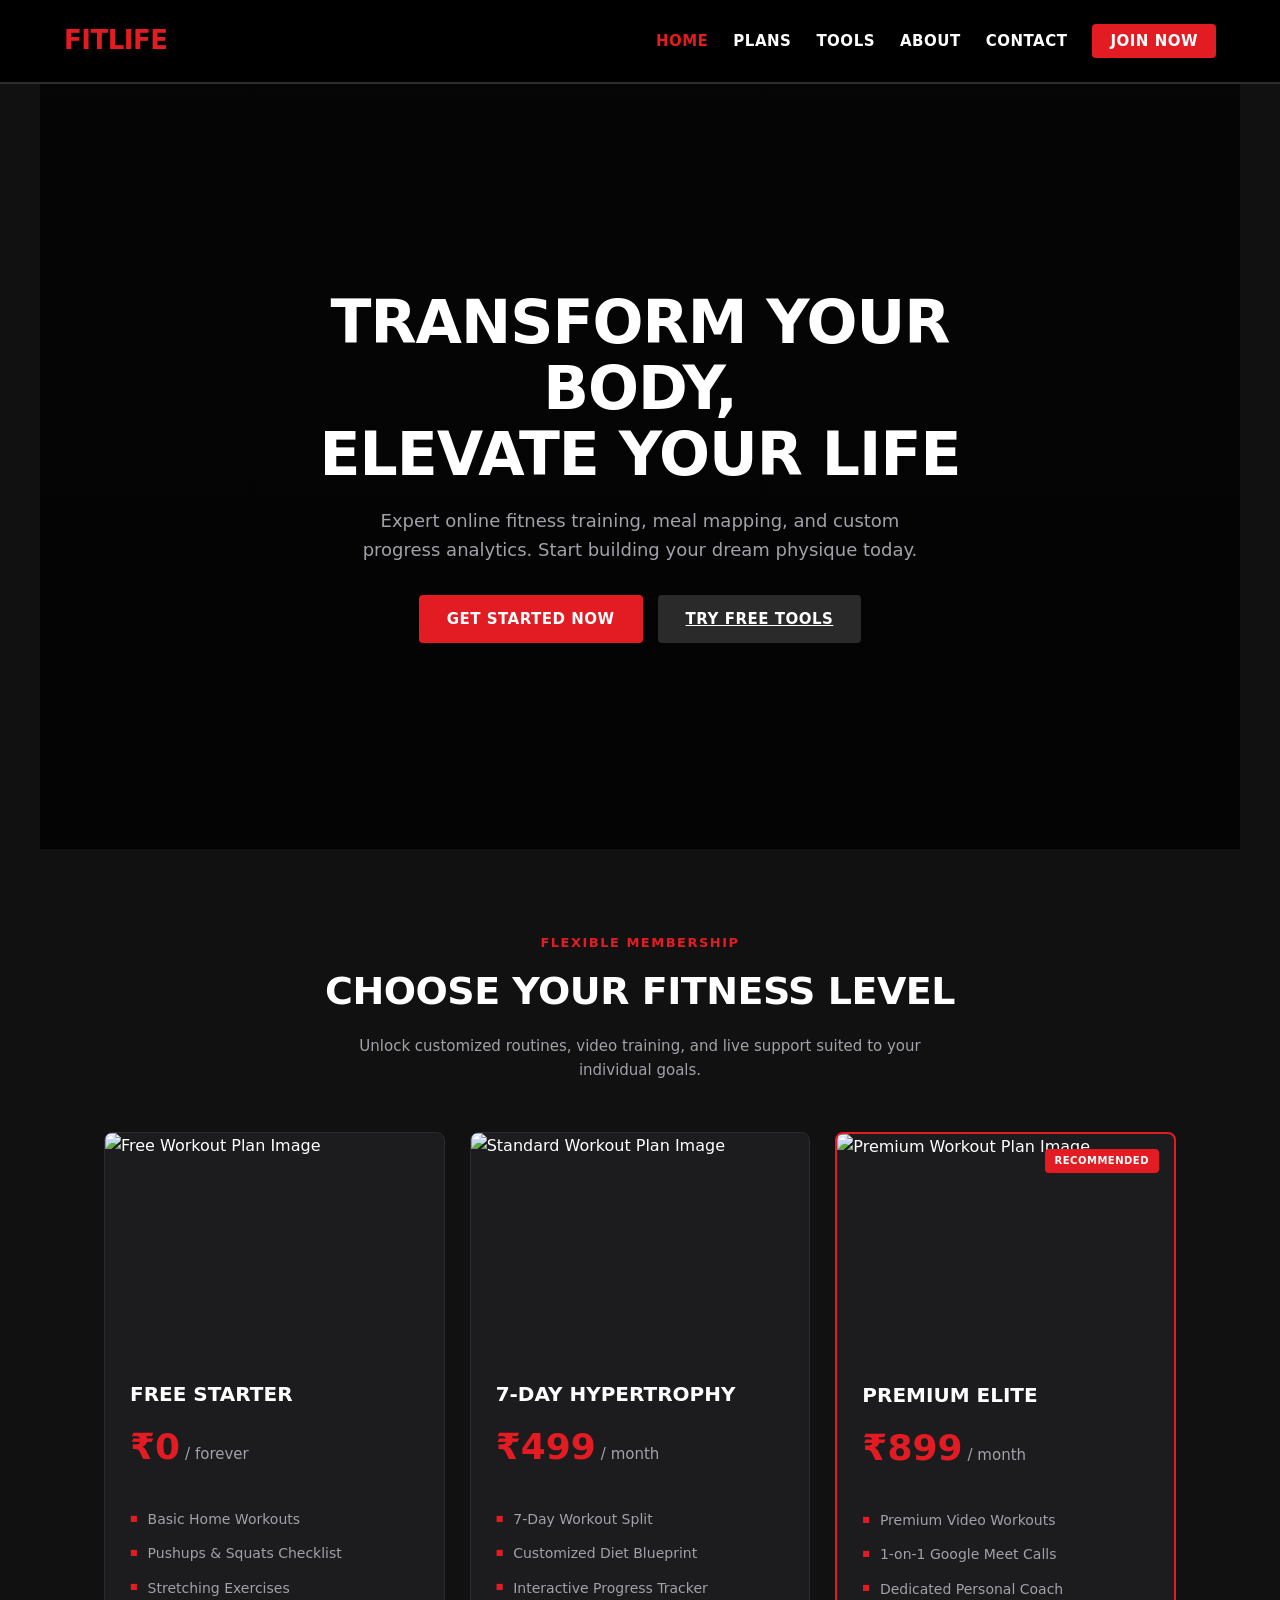
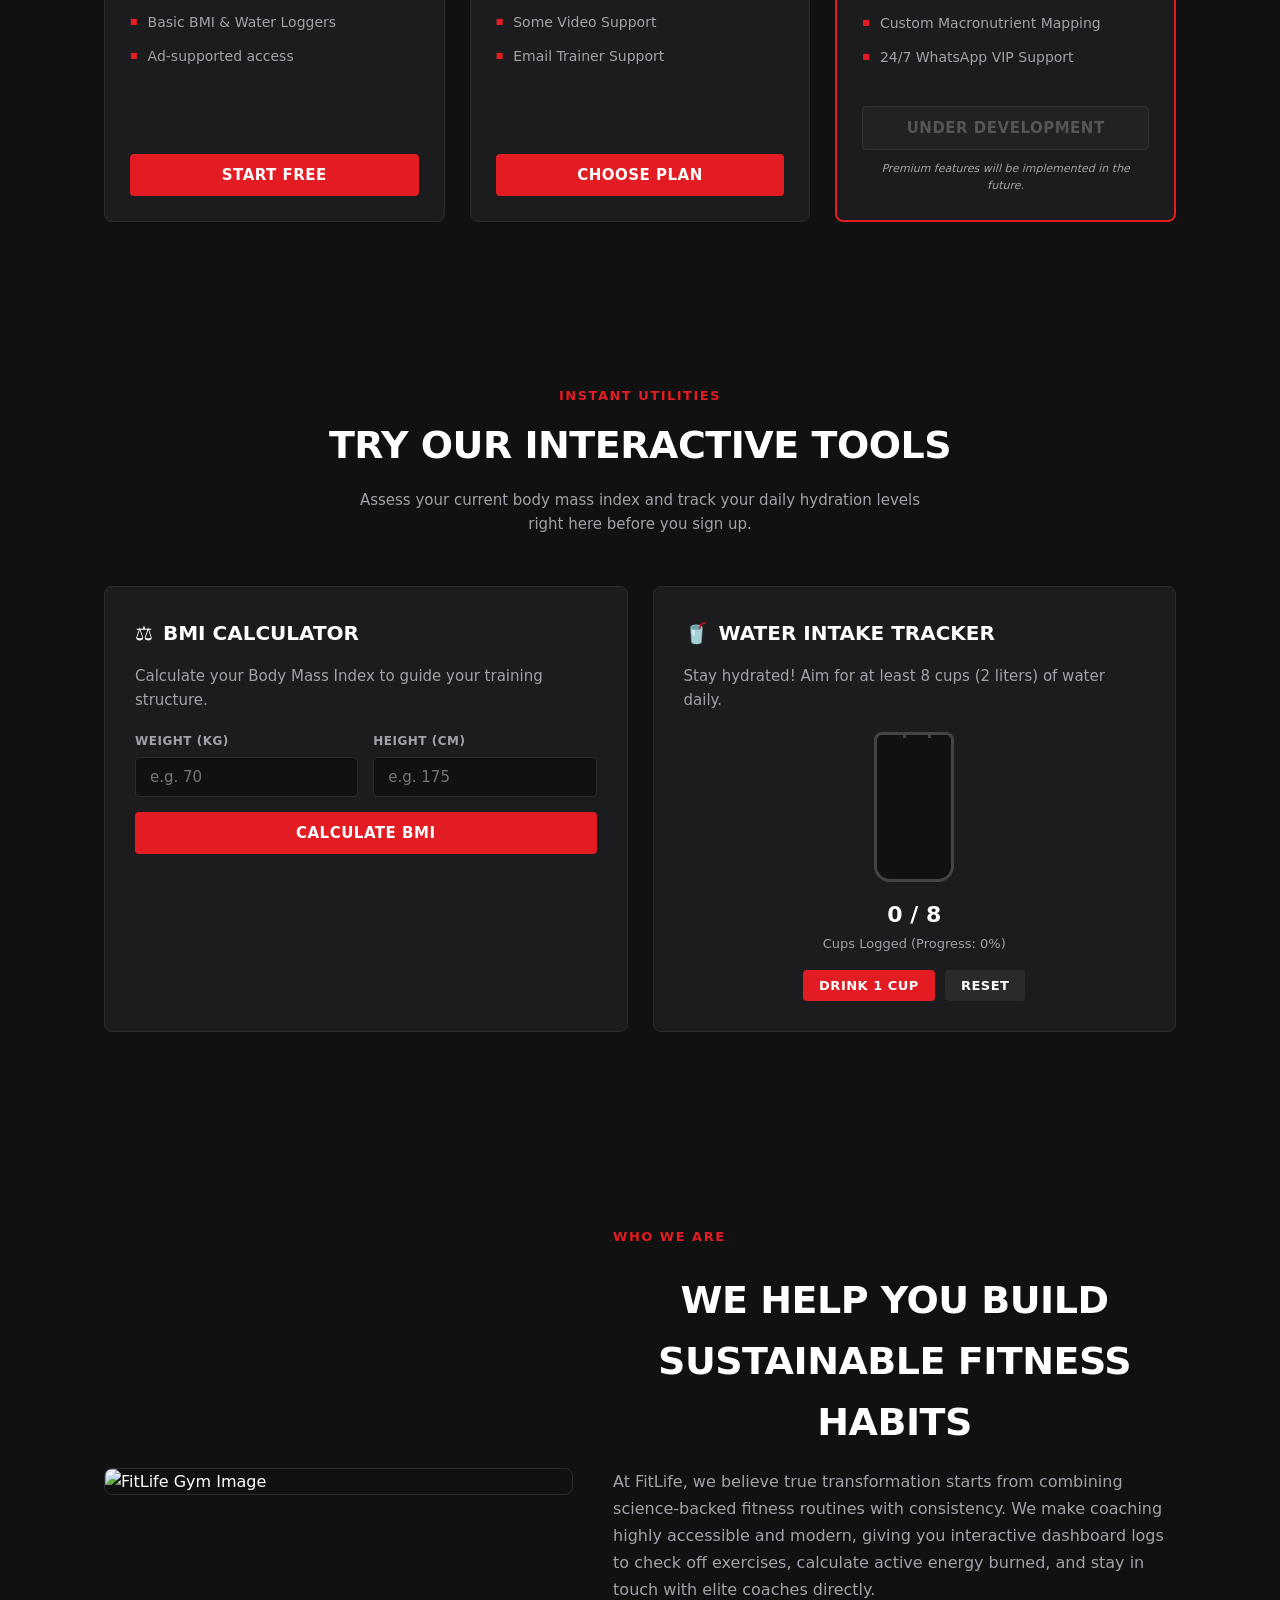
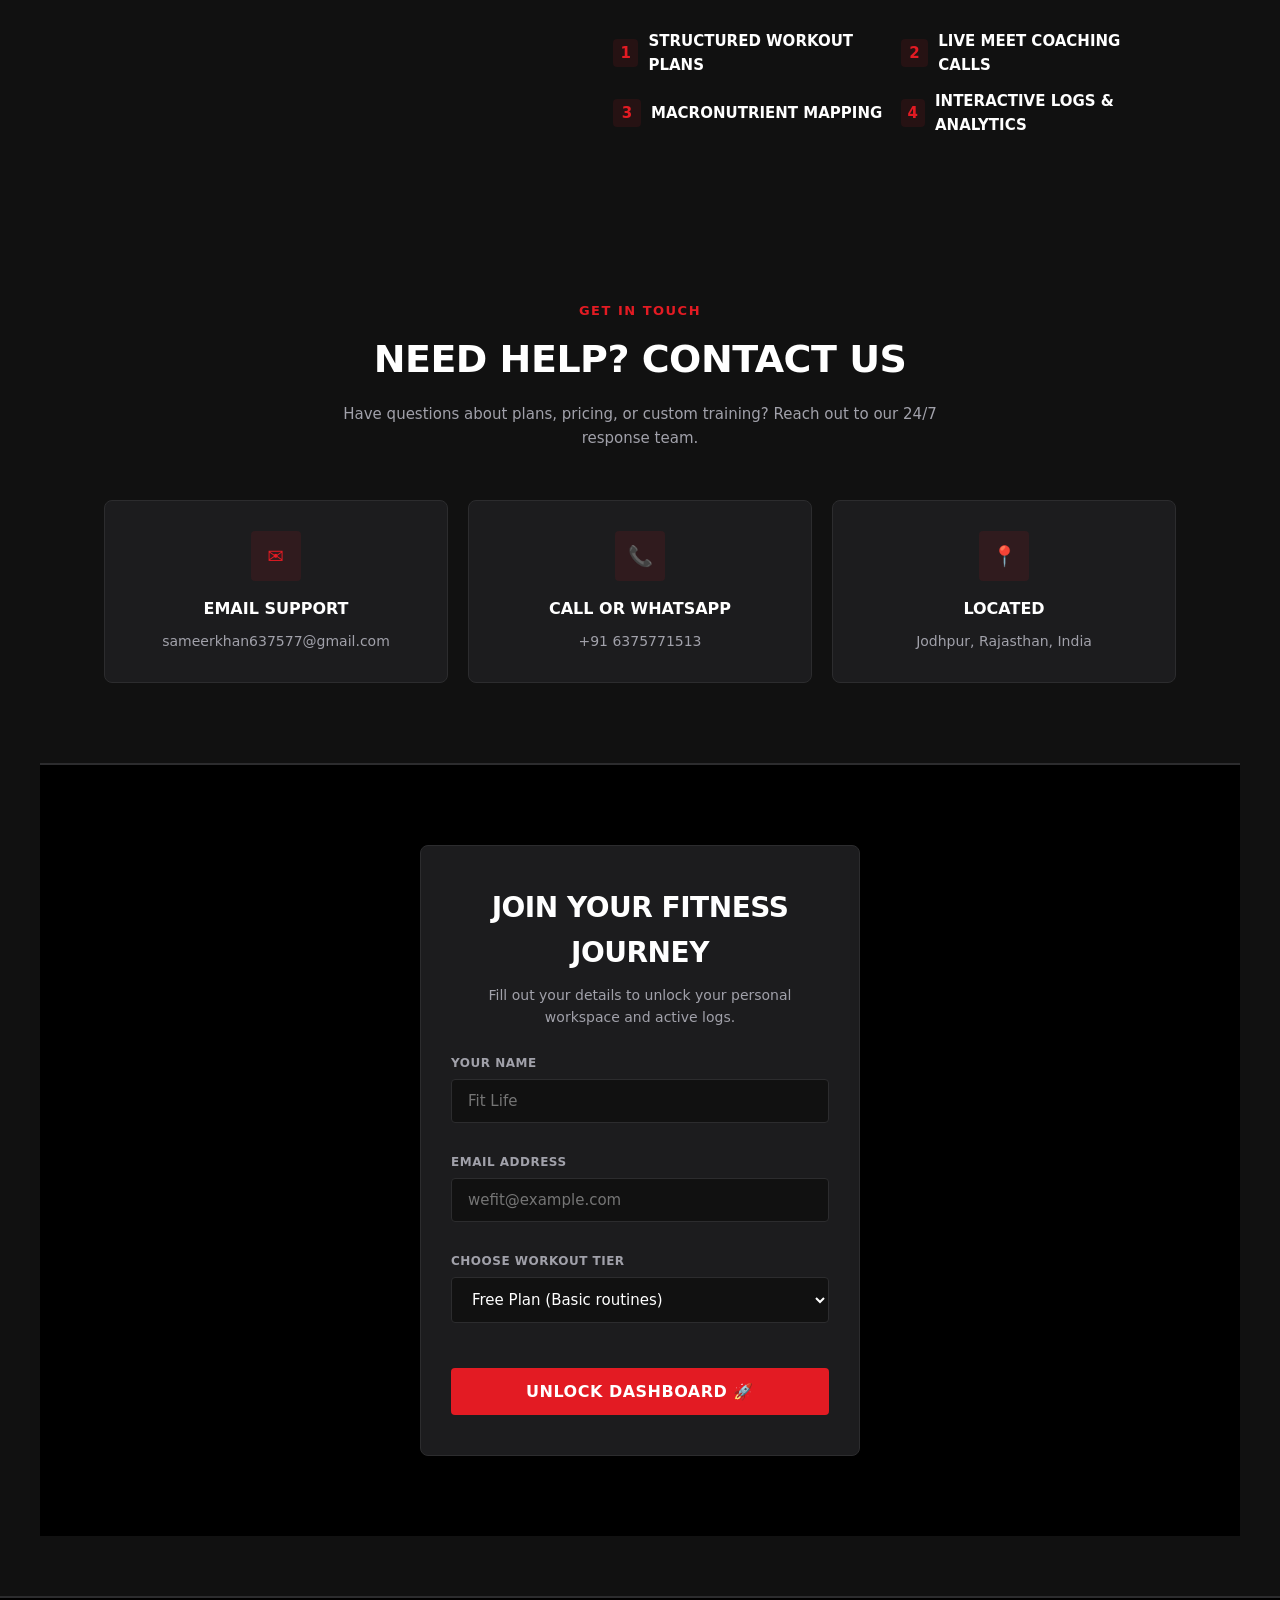
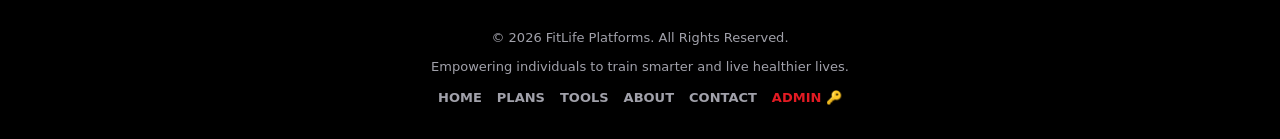
==== commit 4afb6add: "Migrate to 7-Day split, add data persistence and Admin Portal" ====
--- a/index.html
+++ b/index.html
@@ -83,10 +83,10 @@
             <img src="https://images.unsplash.com/photo-1517838277536-f5f99be501cd?q=80&w=800&auto=format&fit=crop" alt="Standard Workout Plan Image">
           </div>
           <div class="card-content">
-            <h3>Standard Hypertrophy</h3>
+            <h3>7-Day Hypertrophy</h3>
             <h1>₹499<span>/ month</span></h1>
             <ul>
-              <li>Full Strength Schedule</li>
+              <li>7-Day Workout Split</li>
               <li>Customized Diet Blueprint</li>
               <li>Interactive Progress Tracker</li>
               <li>Some Video Support</li>
@@ -257,7 +257,7 @@
           <label for="plan">Choose Workout Tier</label>
           <select id="plan">
             <option value="Free">Free Plan (Basic routines)</option>
-            <option value="Standard">Standard Plan (Hypertrophy routines)</option>
+            <option value="Standard">7-Day Plan (₹499/month)</option>
             <option value="Premium" disabled>Premium Plan (Coming Soon)</option>
           </select>
         </div>
@@ -271,7 +271,7 @@
   <section class="payment-section" id="paymentSection" style="display: none;">
     <div class="payment-box">
       <h2>Complete Your Payment</h2>
-      <p id="paymentPlanSummary" style="color: var(--text-muted); margin-bottom: 20px; font-weight: 700; text-transform: uppercase; text-align: center;">Standard Plan - ₹499</p>
+      <p id="paymentPlanSummary" style="color: var(--text-muted); margin-bottom: 20px; font-weight: 700; text-transform: uppercase; text-align: center;">7-Day Plan - ₹499</p>
       
       <!-- Payment Methods Tabs -->
       <div style="display: flex; gap: 10px; margin-bottom: 20px;">
@@ -411,9 +411,119 @@
       <a href="#tools" onclick="showSection('tools'); return false;">Tools</a>
       <a href="#about" onclick="showSection('about'); return false;">About</a>
       <a href="#contact" onclick="showSection('contact'); return false;">Contact</a>
+      <a href="#" onclick="openAdminLogin(); return false;" style="color: var(--primary); font-weight:700;">Admin 🔑</a>
     </div>
   </footer>
 
+  <!-- ADMIN LOGIN MODAL -->
+  <div id="adminLoginModal" class="admin-modal" style="display: none;">
+    <div class="admin-modal-content">
+      <span class="close-modal" onclick="closeAdminLogin()">&times;</span>
+      <h2>Admin Access</h2>
+      <p>Enter password to access trainer records.</p>
+      <form id="adminLoginForm">
+        <div class="form-group" style="margin-bottom: 20px;">
+          <input type="password" id="adminPasscode" placeholder="Enter Admin Password (admin123)" required style="width: 100%; padding: 12px; background: #000; border: 1px solid var(--border-color); color: white; border-radius: 4px;">
+        </div>
+        <button type="submit" style="width: 100%;">Verify Passcode</button>
+      </form>
+    </div>
+  </div>
+
+  <!-- ADMIN DASHBOARD SECTION -->
+  <section class="admin-dashboard" id="adminDashboard" style="display: none; max-width: 1200px; margin: 40px auto; padding: 0 5%;">
+    <div class="dashboard-box" style="max-width: 100%;">
+      <div class="dashboard-header">
+        <div>
+          <h2 style="text-align: left; font-size: 26px;">Admin Panel</h2>
+          <p style="color: var(--text-muted); font-size: 13px;">View real-time registered athletes and their active workouts.</p>
+        </div>
+        <button onclick="closeAdminDashboard();" class="btn btn-secondary" style="padding: 8px 16px; font-size: 13px;">Exit Admin Panel</button>
+      </div>
+
+      <div style="display: flex; gap: 15px; margin-bottom: 20px; flex-wrap: wrap;">
+        <input type="text" id="adminSearchInput" placeholder="Search by name or email..." style="flex: 1; min-width: 250px; background: #111; border: 1px solid var(--border-color); color: white; padding: 10px 14px; border-radius: 4px; font-size: 14px;" oninput="filterAdminUsers()">
+        <button onclick="fetchAdminData()" class="btn" style="padding: 10px 20px; font-size: 14px;">🔄 Refresh Logs</button>
+      </div>
+
+      <div class="admin-table-wrapper" style="background: #111; border: 1px solid var(--border-color); border-radius: 4px; overflow-x: auto; margin-bottom: 30px;">
+        <table class="weight-log-table" style="width: 100%; border-collapse: collapse;">
+          <thead>
+            <tr>
+              <th>Date</th>
+              <th>Name</th>
+              <th>Email</th>
+              <th>Plan</th>
+              <th>UTR ID</th>
+              <th>Water</th>
+              <th>Checklist</th>
+              <th>Weight</th>
+              <th>Detail</th>
+            </tr>
+          </thead>
+          <tbody id="adminUserTableBody">
+            <tr>
+              <td colspan="9" style="text-align: center; padding: 20px; color: var(--text-muted);">No users found. Click Refresh or check configuration.</td>
+            </tr>
+          </tbody>
+        </table>
+      </div>
+
+      <!-- Detail Modal for Selected User -->
+      <div id="adminUserDetailBox" style="display: none; border-top: 1px solid var(--border-color); padding-top: 25px; margin-top: 25px;">
+        <h3 id="detailUserName" style="font-family: var(--font-heading); text-transform: uppercase; color: var(--primary); margin-bottom: 15px; font-size: 18px;">User Detail</h3>
+        <div class="stats-summary" style="margin-bottom: 25px;">
+          <div class="stat-box">
+            <span class="stat-title">Active Plan</span>
+            <span class="stat-value" id="detailUserPlan" style="font-size: 18px;">-</span>
+          </div>
+          <div class="stat-box">
+            <span class="stat-title">Last Weight</span>
+            <span class="stat-value" id="detailUserWeight" style="font-size: 18px;">-</span>
+          </div>
+          <div class="stat-box">
+            <span class="stat-title">Water Logged</span>
+            <span class="stat-value" id="detailUserWater" style="font-size: 18px;">-</span>
+          </div>
+          <div class="stat-box">
+            <span class="stat-title">Checklist Complete</span>
+            <span class="stat-value" id="detailUserChecklist" style="font-size: 18px;">-</span>
+          </div>
+        </div>
+
+        <div style="display: grid; grid-template-columns: 1fr 1fr; gap: 20px; flex-wrap: wrap;">
+          <div>
+            <h4 style="text-transform: uppercase; font-size: 13px; margin-bottom: 10px; color: var(--text-main); font-weight: 800;">Weight History</h4>
+            <div class="weight-log-table-wrapper" style="max-height: 180px;">
+              <table class="weight-log-table">
+                <thead>
+                  <tr>
+                    <th>Date</th>
+                    <th>Weight</th>
+                  </tr>
+                </thead>
+                <tbody id="detailUserWeightTableBody">
+                  <tr><td colspan="2" style="text-align: center; color: var(--text-muted);">No weight history.</td></tr>
+                </tbody>
+              </table>
+            </div>
+          </div>
+          <div>
+            <h4 style="text-transform: uppercase; font-size: 13px; margin-bottom: 10px; color: var(--text-main); font-weight: 800;">Support Queries</h4>
+            <div class="weight-log-table-wrapper" style="max-height: 180px; padding: 15px;">
+              <div id="detailUserQueries" style="display: flex; flex-direction: column; gap: 8px;">
+                <p style="color: var(--text-muted); font-size: 13px; text-align: center;">No queries submitted.</p>
+              </div>
+            </div>
+          </div>
+        </div>
+      </div>
+    </div>
+  </section>
+
+  <!-- Firebase Web SDK (v8 compatibility script) -->
+  <script src="https://www.gstatic.com/firebasejs/8.10.1/firebase-app.js"></script>
+  <script src="https://www.gstatic.com/firebasejs/8.10.1/firebase-database.js"></script>
   <script src="app.js"></script>
 </body>
 </html>
--- a/style.css
+++ b/style.css
@@ -1309,4 +1309,147 @@
   pointer-events: none;
 }
 
-
+/* ADMIN MODAL & STYLING */
+.admin-modal {
+  position: fixed;
+  top: 0;
+  left: 0;
+  width: 100%;
+  height: 100%;
+  background: rgba(0, 0, 0, 0.85);
+  display: flex;
+  justify-content: center;
+  align-items: center;
+  z-index: 2000;
+  backdrop-filter: blur(5px);
+}
+
+.admin-modal-content {
+  background: var(--bg-card);
+  border: 1px solid var(--border-color);
+  padding: 35px 30px;
+  border-radius: 8px;
+  width: 100%;
+  max-width: 400px;
+  position: relative;
+  box-shadow: 0 10px 30px rgba(0, 0, 0, 0.5);
+  animation: modalFadeIn 0.3s ease;
+}
+
+@keyframes modalFadeIn {
+  from { opacity: 0; transform: translateY(-20px); }
+  to { opacity: 1; transform: translateY(0); }
+}
+
+.admin-modal-content h2 {
+  font-size: 24px;
+  font-weight: 900;
+  text-transform: uppercase;
+  margin-bottom: 5px;
+  color: var(--primary);
+  text-align: left;
+}
+
+.admin-modal-content p {
+  color: var(--text-muted);
+  font-size: 13px;
+  margin-bottom: 20px;
+}
+
+.admin-modal-content button {
+  width: 100%;
+  padding: 12px;
+}
+
+.close-modal {
+  position: absolute;
+  top: 15px;
+  right: 20px;
+  font-size: 28px;
+  font-weight: bold;
+  color: var(--text-muted);
+  cursor: pointer;
+  transition: var(--transition);
+}
+
+.close-modal:hover {
+  color: var(--primary);
+}
+
+/* ADMIN PANEL STYLES */
+.admin-dashboard {
+  display: none;
+}
+
+.admin-table-wrapper {
+  margin-top: 15px;
+}
+
+.admin-table-wrapper table {
+  width: 100%;
+}
+
+.admin-table-wrapper th, 
+.admin-table-wrapper td {
+  padding: 12px 15px;
+  font-size: 13px;
+  text-align: left;
+  border-bottom: 1px solid var(--border-color);
+  white-space: nowrap;
+}
+
+.admin-table-wrapper th {
+  background: #18181b;
+  color: var(--text-muted);
+  font-weight: 700;
+  text-transform: uppercase;
+}
+
+.admin-table-wrapper tbody tr {
+  transition: var(--transition);
+}
+
+.admin-table-wrapper tbody tr:hover {
+  background: rgba(227, 27, 35, 0.03);
+}
+
+.admin-btn-detail {
+  padding: 4px 8px;
+  font-size: 11px;
+  font-weight: 700;
+  text-transform: uppercase;
+  border-radius: 4px;
+  background: #2a2a2a;
+  color: var(--text-main);
+  border: 1px solid var(--border-color);
+  cursor: pointer;
+  transition: var(--transition);
+}
+
+.admin-btn-detail:hover {
+  background: var(--primary);
+  border-color: var(--primary);
+}
+
+.admin-query-row {
+  background: #09090b;
+  border-left: 2px solid var(--primary);
+  padding: 10px 12px;
+  border-radius: 0 4px 4px 0;
+  font-size: 12px;
+}
+
+.admin-query-date {
+  font-size: 10px;
+  color: var(--text-muted);
+  font-weight: 700;
+  text-transform: uppercase;
+  margin-bottom: 3px;
+}
+
+.admin-query-text {
+  color: var(--text-main);
+}
+
+
+
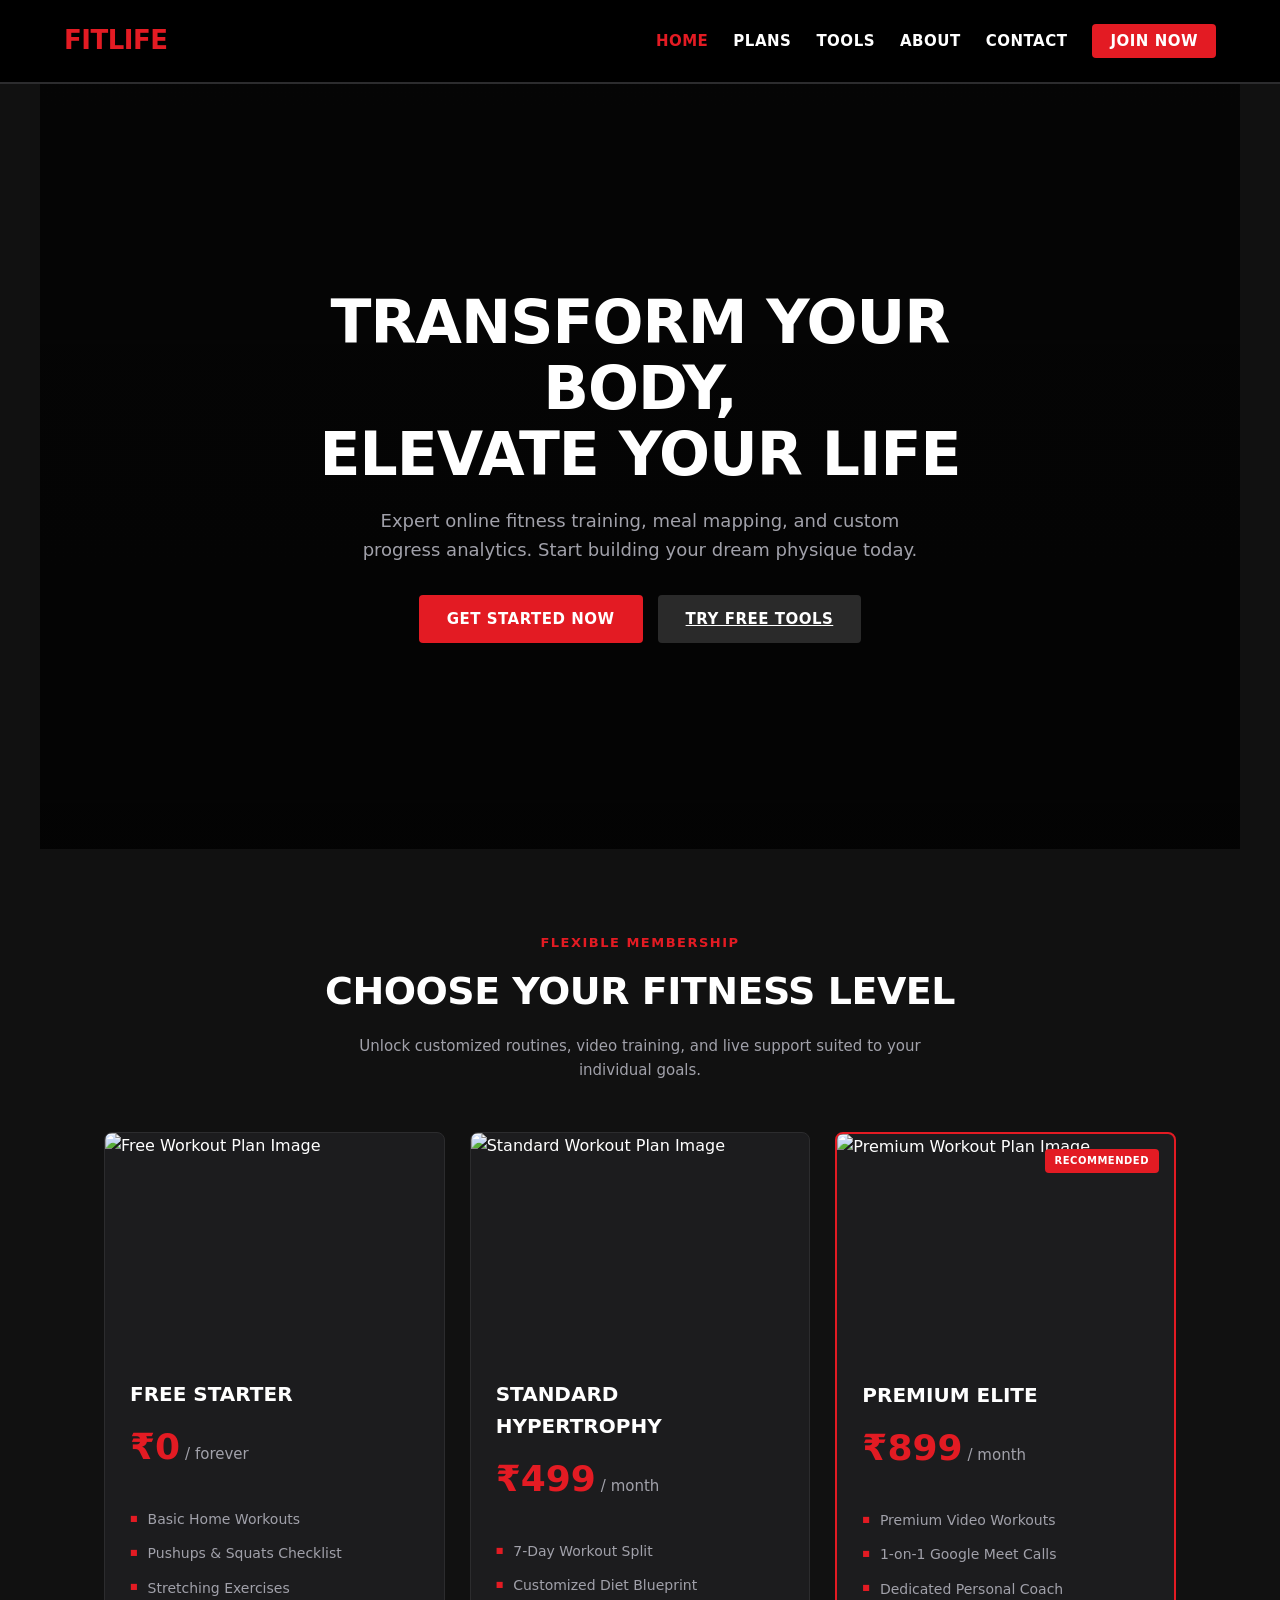
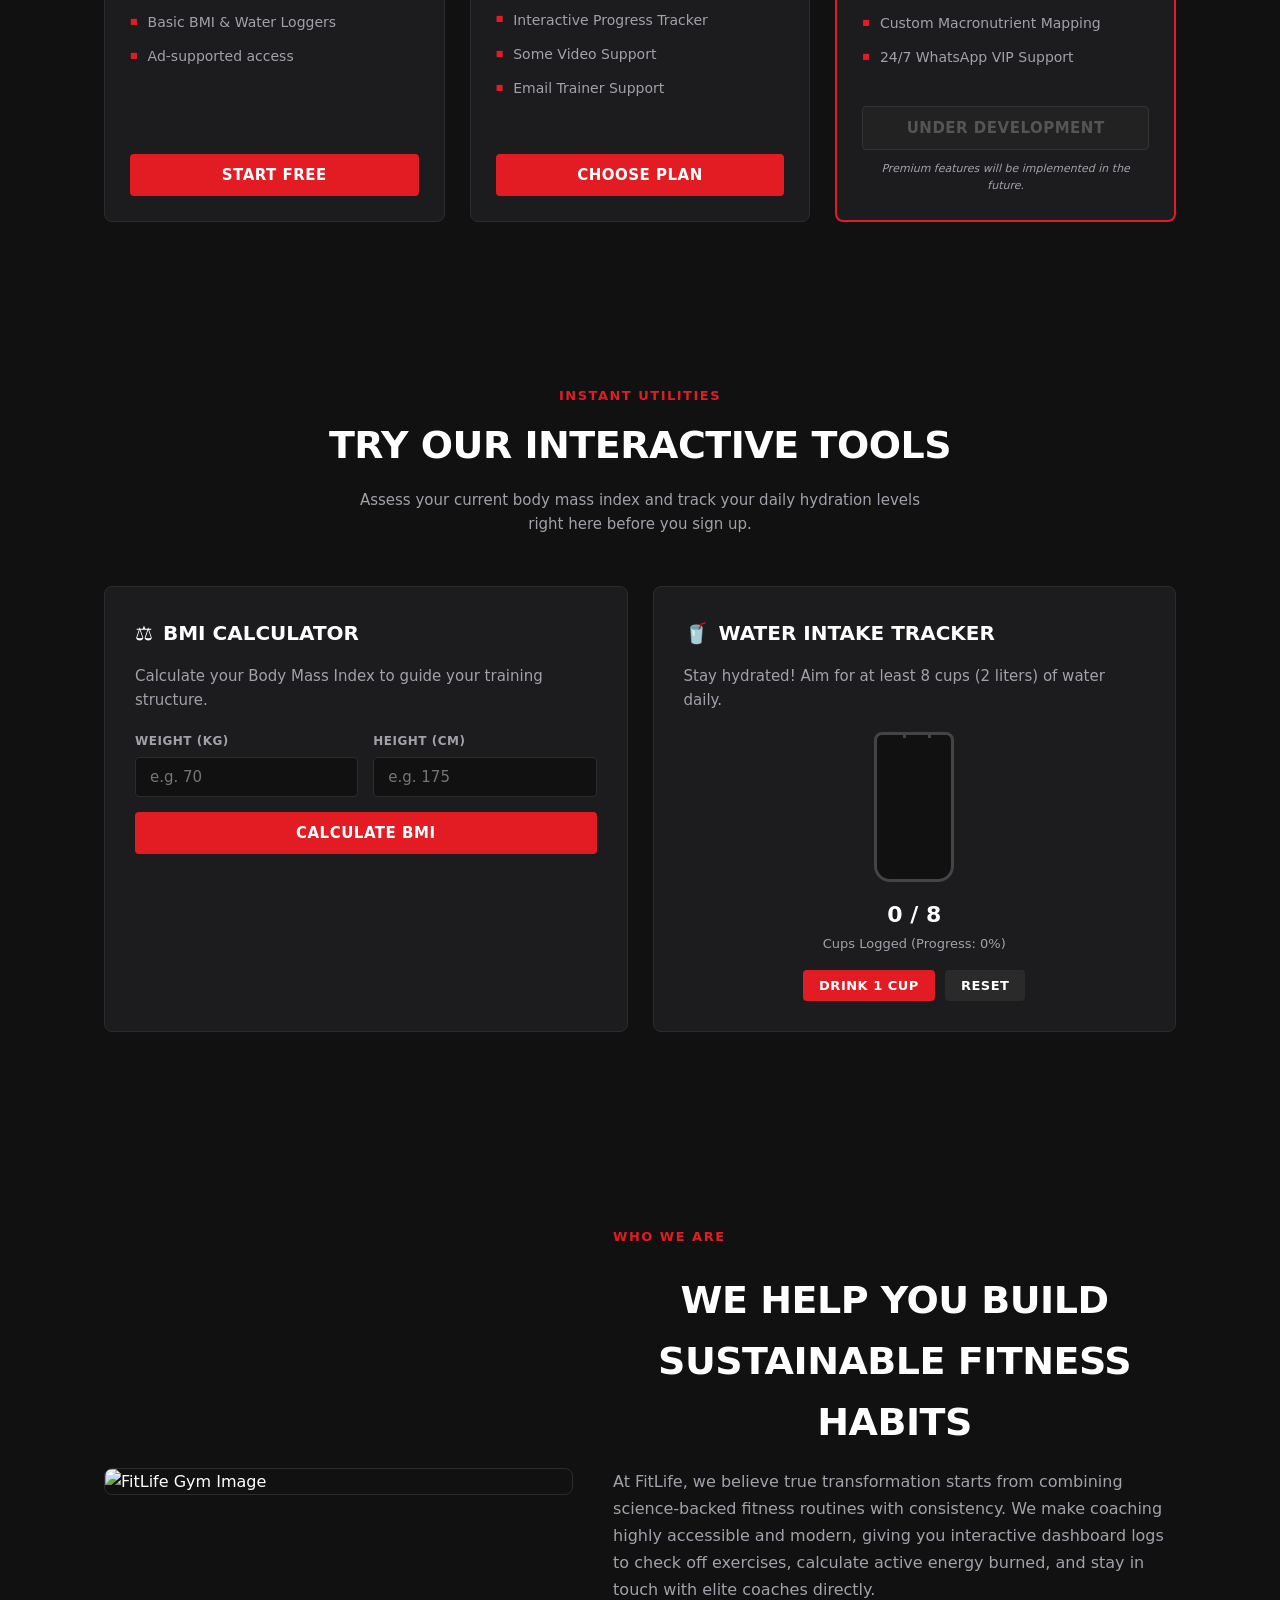
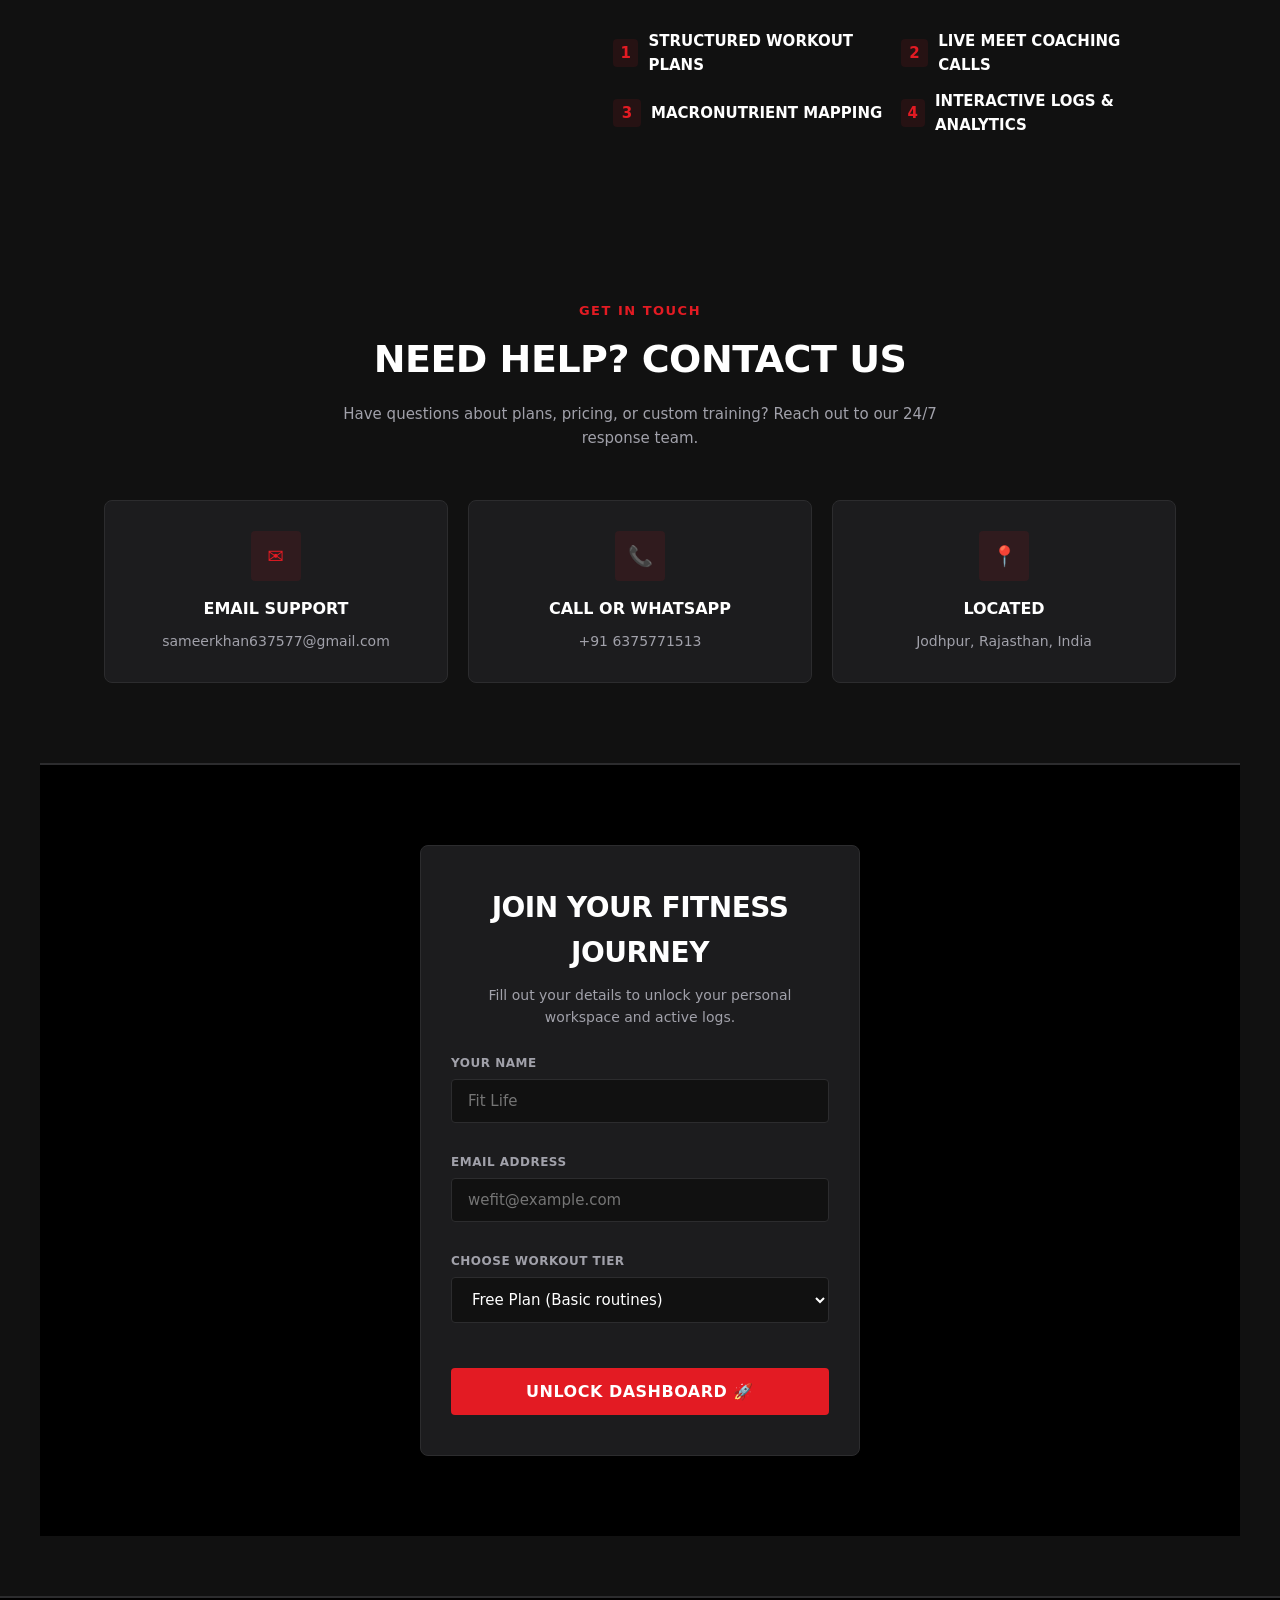
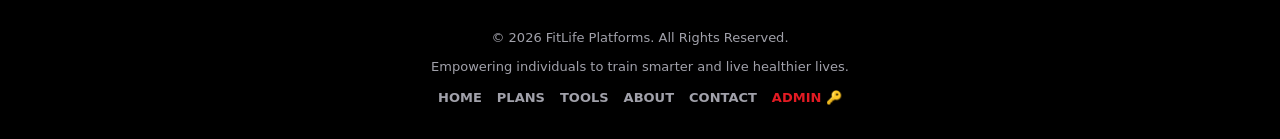
==== commit 1911a013: "Migrate to 7-Day split, add data persistence and Admin Portal" ====
--- a/index.html
+++ b/index.html
@@ -83,7 +83,7 @@
             <img src="https://images.unsplash.com/photo-1517838277536-f5f99be501cd?q=80&w=800&auto=format&fit=crop" alt="Standard Workout Plan Image">
           </div>
           <div class="card-content">
-            <h3>7-Day Hypertrophy</h3>
+            <h3>Standard Hypertrophy</h3>
             <h1>₹499<span>/ month</span></h1>
             <ul>
               <li>7-Day Workout Split</li>
@@ -257,7 +257,7 @@
           <label for="plan">Choose Workout Tier</label>
           <select id="plan">
             <option value="Free">Free Plan (Basic routines)</option>
-            <option value="Standard">7-Day Plan (₹499/month)</option>
+            <option value="Standard">Standard Plan (₹499/month)</option>
             <option value="Premium" disabled>Premium Plan (Coming Soon)</option>
           </select>
         </div>
@@ -271,7 +271,7 @@
   <section class="payment-section" id="paymentSection" style="display: none;">
     <div class="payment-box">
       <h2>Complete Your Payment</h2>
-      <p id="paymentPlanSummary" style="color: var(--text-muted); margin-bottom: 20px; font-weight: 700; text-transform: uppercase; text-align: center;">7-Day Plan - ₹499</p>
+      <p id="paymentPlanSummary" style="color: var(--text-muted); margin-bottom: 20px; font-weight: 700; text-transform: uppercase; text-align: center;">Standard Plan - ₹499</p>
       
       <!-- Payment Methods Tabs -->
       <div style="display: flex; gap: 10px; margin-bottom: 20px;">
@@ -323,9 +323,10 @@
             <p id="dashEmail">user@example.com</p>
           </div>
         </div>
-        <div>
+        <div style="display: flex; align-items: center; gap: 8px; flex-wrap: wrap;">
           <span class="plan-badge" id="dashPlanBadge">Free Plan</span>
-          <button onclick="logoutDashboard();" class="btn btn-secondary" style="padding: 6px 16px; font-size: 13px; margin-left: 10px;">Exit Panel</button>
+          <button id="dashSaveBtn" onclick="syncUserProgressManual();" class="btn" style="padding: 6px 16px; font-size: 13px; display: none;">Save Progress 💾</button>
+          <button onclick="logoutDashboard();" class="btn btn-secondary" style="padding: 6px 16px; font-size: 13px;">Exit Panel</button>
         </div>
       </div>
 
